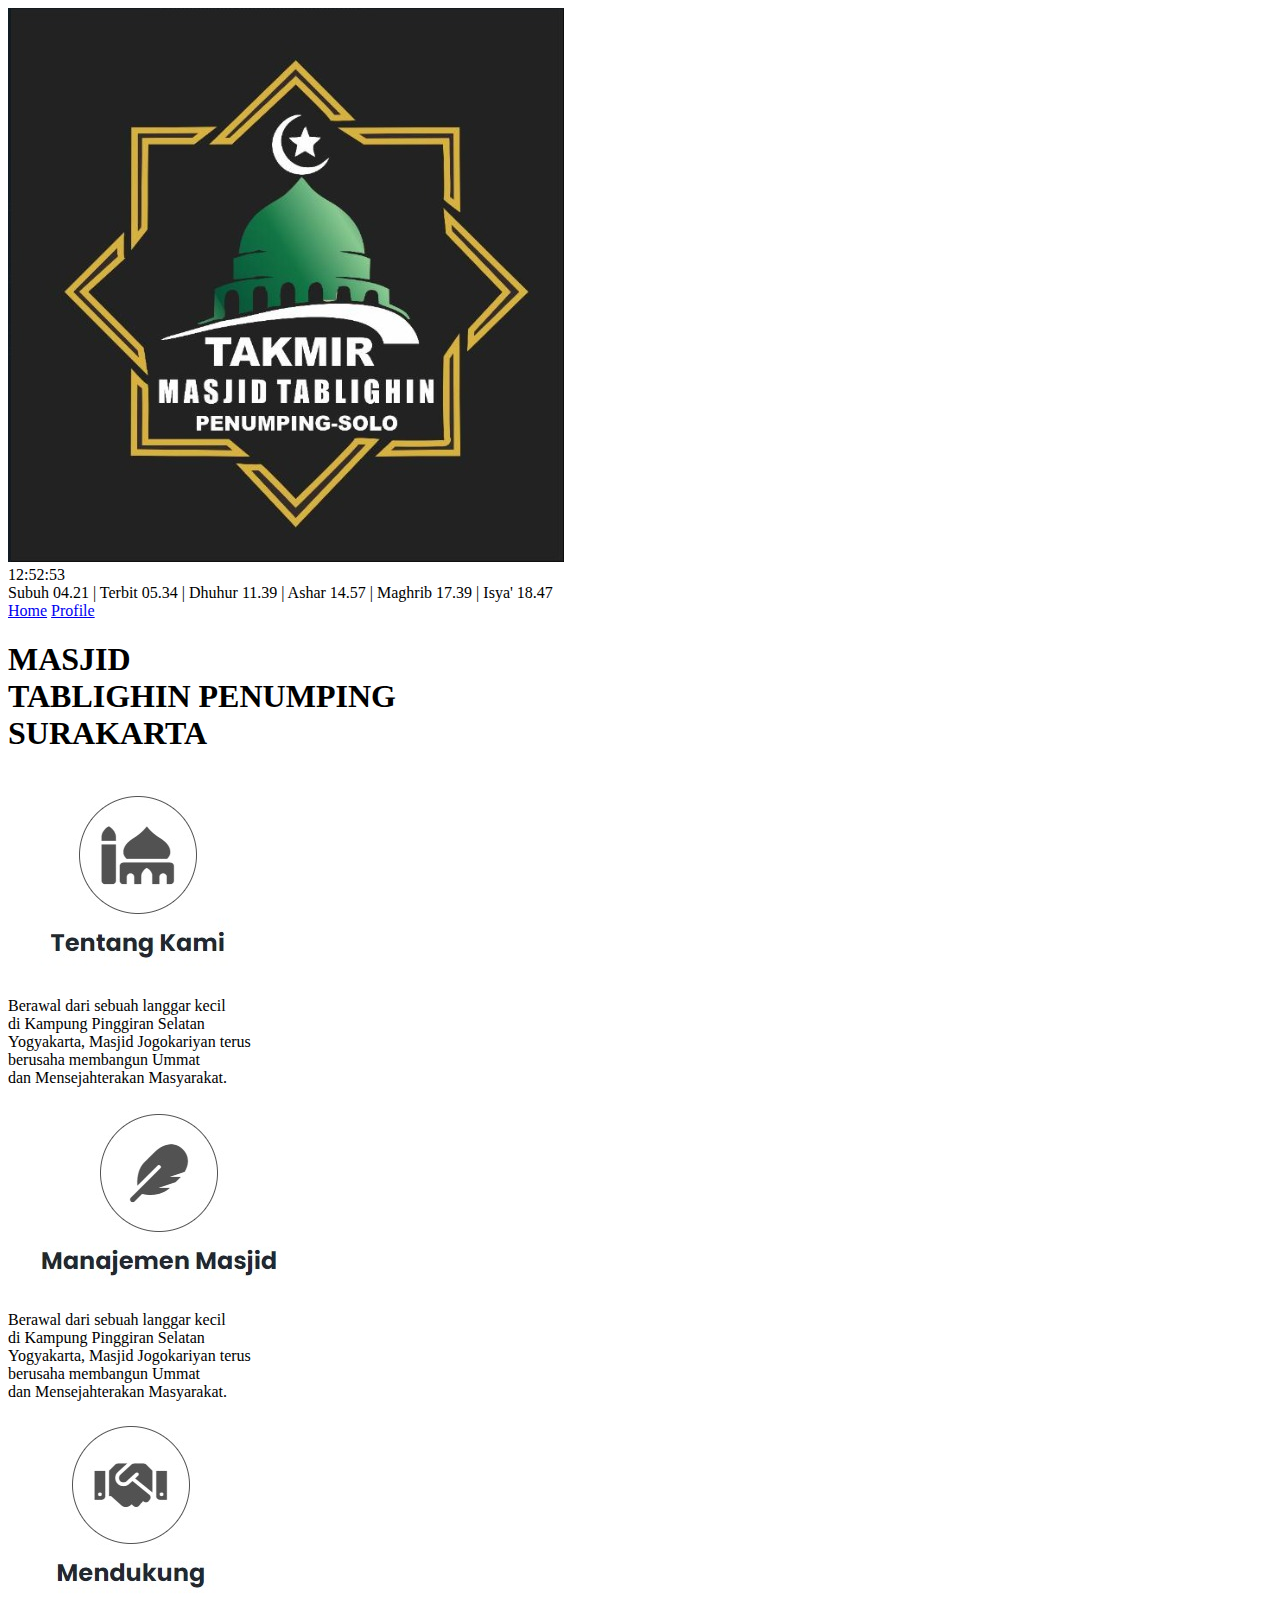
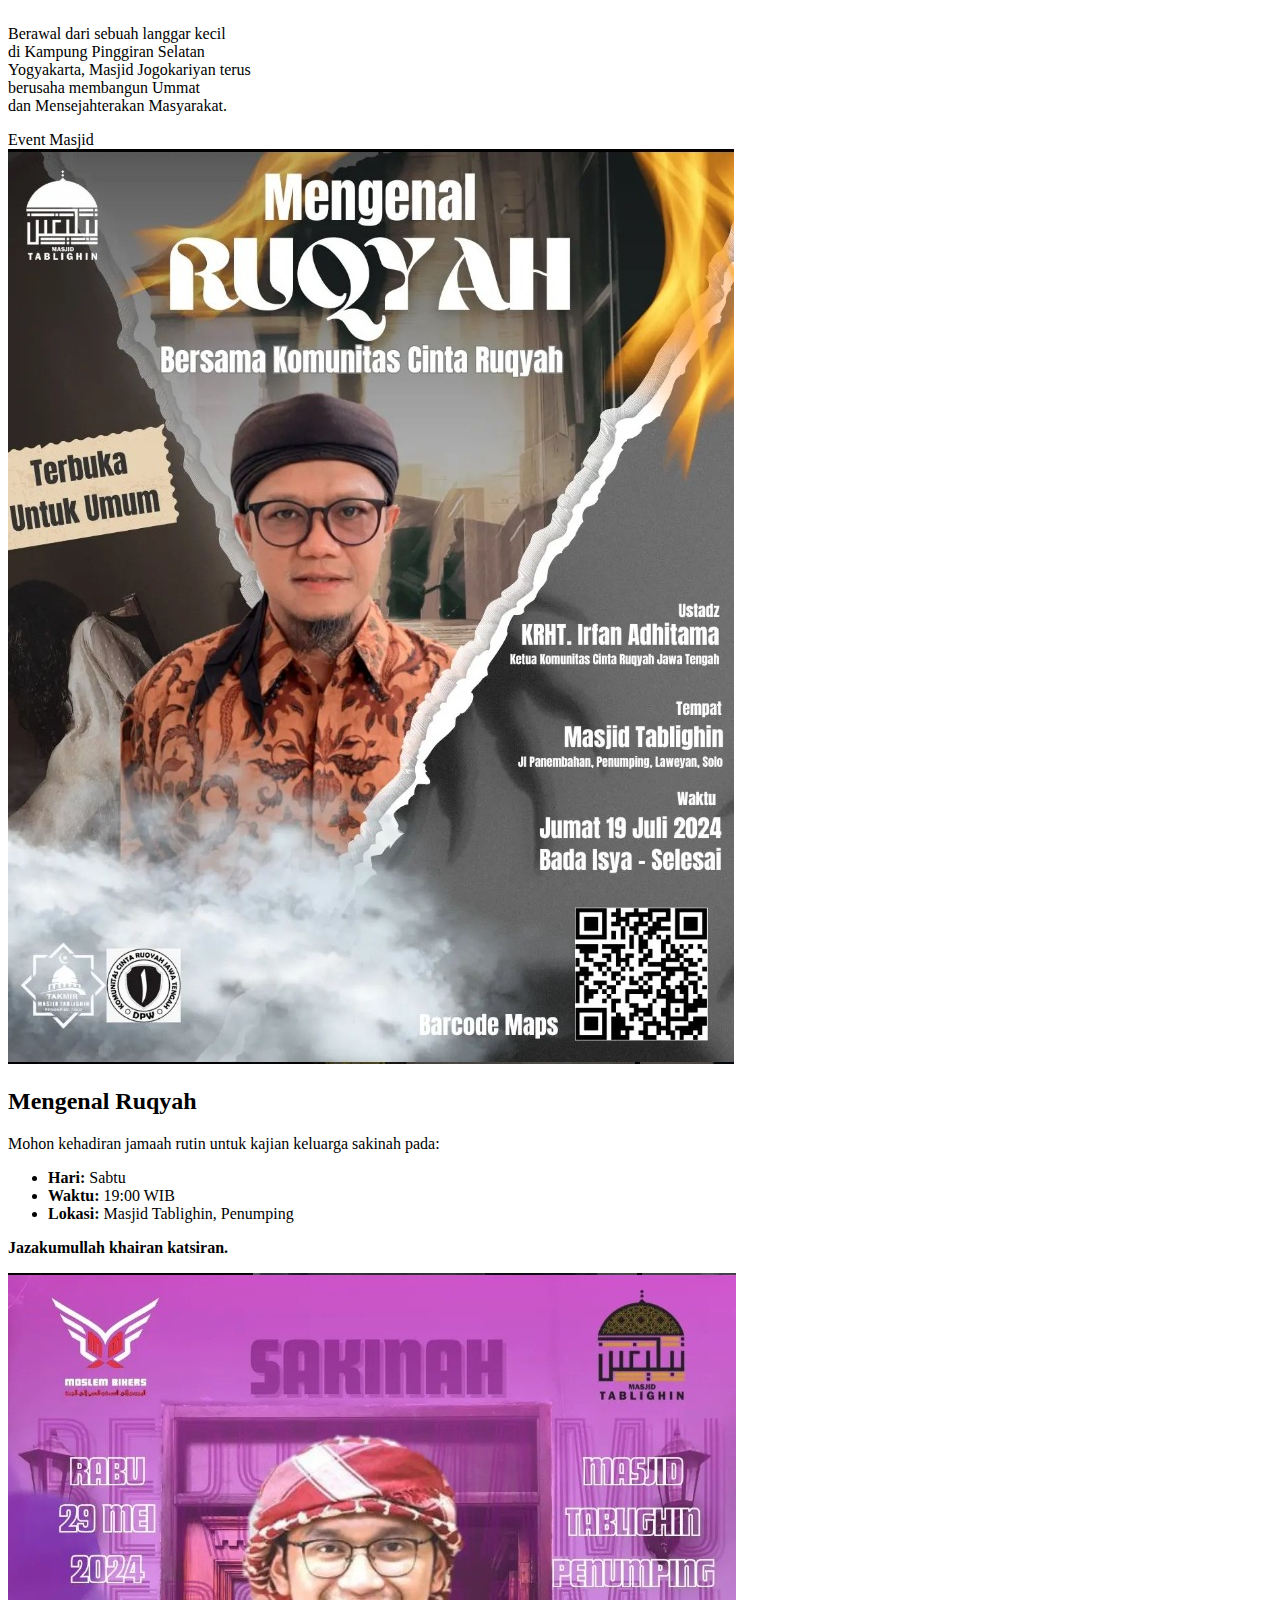
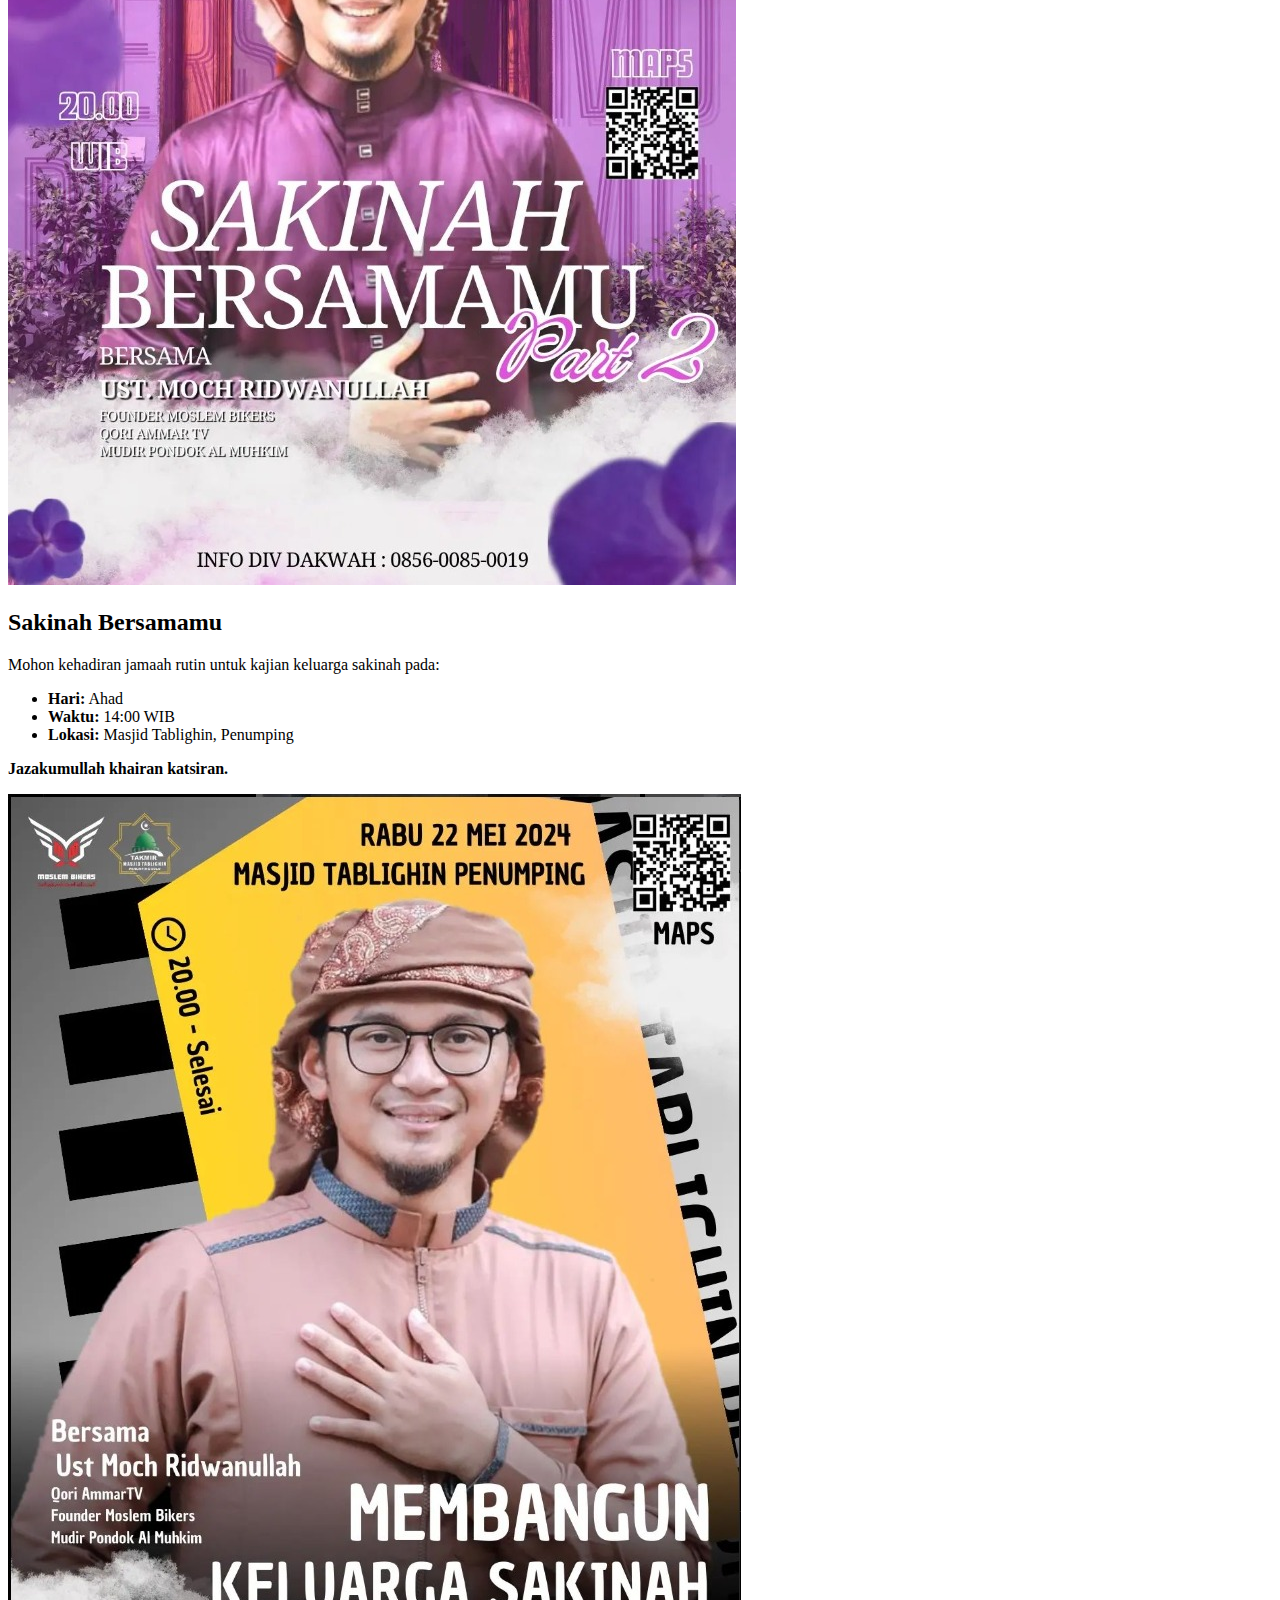
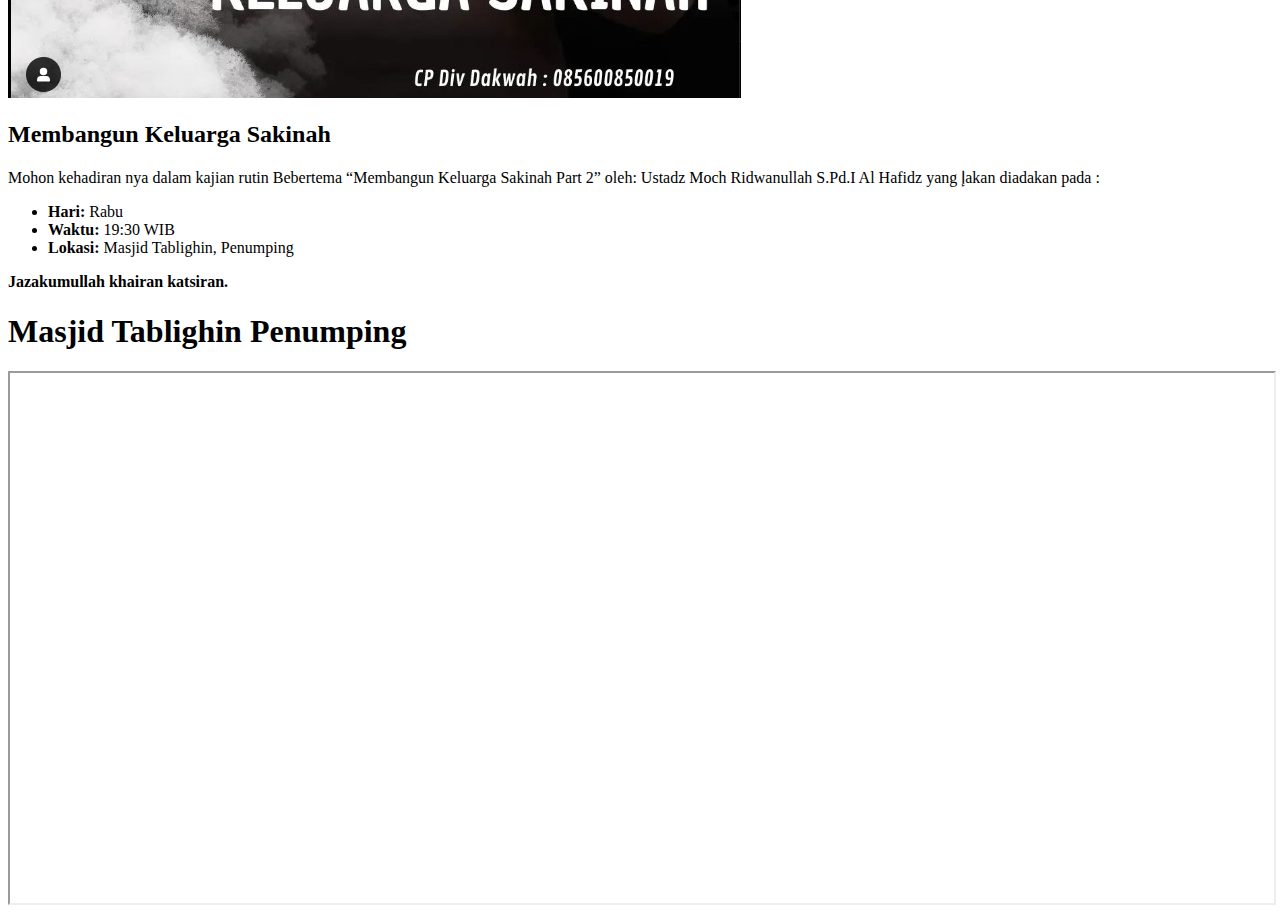
==== index.html @ 6e0a7032 "indexing" ====
<!DOCTYPE html>
<html lang="id">
<head>
    <meta charset="UTF-8">
    <meta name="viewport" content="width=device-width, initial-scale=1.0">
    <title>Masjid Tablighin Penumping</title>
    <link rel="stylesheet" href="style.css">
</head>
<body class="body-pertama">
    <header class="header-pertama"> 
        <div class="logo">
            <img src="logo.jpg" alt="Masjid Tablighin Logo" >
        </div>
        <div class="prayer-times">
            <div class="time" id="clock">00:00:00</div>
            <div class="jamsholat">Subuh 04.21    |    Terbit 05.34    |    Dhuhur 11.39    |    Ashar 14.57    |    Maghrib 17.39    |    Isya' 18.47</div>
        </div>
        <nav>   
            <a href="WebsiteMasjid.html">Home</a>
            <a href="ProfileWebsiteMasjid.html">Profile</a> 
        </nav>
    </header>

    <!-- Main Pertama -->
    <main class="main-pertama">
        <section class="welcome">
            <h1>MASJID <br> TABLIGHIN PENUMPING <br> SURAKARTA</h1>
        </section>
        <section class="TentangKami">
            <div class="tk ">
                <img src="kami.jpg" class="kami-img">
                <p class="ptk">Berawal dari sebuah langgar kecil <br> di Kampung Pinggiran Selatan <br>
                    Yogyakarta, Masjid Jogokariyan terus <br> berusaha membangun Ummat <br>
                    dan Mensejahterakan Masyarakat.</p>
            </div>
            <div class="tk ">
                <img src="manajemen.jpg" class="manajemen-img">
                <p class="ptk">Berawal dari sebuah langgar kecil <br> di Kampung Pinggiran Selatan <br>
                    Yogyakarta, Masjid Jogokariyan terus <br> berusaha membangun Ummat <br>
                    dan Mensejahterakan Masyarakat.</p>
            </div>
            <div class="tk ">
                <img src="mendukung.jpeg" alt="Mengenal Ruqyah" class="kami-img">
                <p class="ptk">Berawal dari sebuah langgar kecil <br> di Kampung Pinggiran Selatan <br>
                    Yogyakarta, Masjid Jogokariyan terus <br> berusaha membangun Ummat <br>
                    dan Mensejahterakan Masyarakat.</p>
            </div>
        </section>
    </main>

    <!-- Main Kedua -->
    <main class="main-kedua">
        <div class="textmasjid">
            <span class="text">Event Masjid</span>
        </div>
        <section class="events">
            <div class="event">
                <img src="ruqyah.jpg" alt="Mengenal Ruqyah" class="event-img">
                <h2>Mengenal Ruqyah</h2>
                <p>Mohon kehadiran jamaah rutin untuk kajian keluarga sakinah pada:</p>
                <ul>
                    <li><strong>Hari:</strong> Sabtu</li>
                    <li><strong>Waktu:</strong> 19:00 WIB</li>
                    <li><strong>Lokasi:</strong> Masjid Tablighin, Penumping</li>
                </ul>
                <p><strong>Jazakumullah khairan katsiran.</strong></p>
            </div>

            <div class="event">
                <img src="sakinah.jpg" alt="Sakinah Bersamamu" class="event-img">
                <h2>Sakinah Bersamamu</h2>
                <p>Mohon kehadiran jamaah rutin untuk kajian keluarga sakinah pada:</p>
                <ul>
                    <li><strong>Hari:</strong> Ahad</li>
                    <li><strong>Waktu:</strong> 14:00 WIB</li>
                    <li><strong>Lokasi:</strong> Masjid Tablighin, Penumping</li>
                </ul>
                <p><strong>Jazakumullah khairan katsiran.</strong></p>
            </div>

            <div class="event">
                <img src="keluarga-sakinah.jpg" alt="Membangun Keluarga Sakinah" class="event-img">
                <h2>Membangun Keluarga Sakinah</h2>
                <p>Mohon kehadiran nya dalam kajian rutin Bebertema “Membangun Keluarga Sakinah Part 2” 
                    oleh: Ustadz Moch Ridwanullah S.Pd.I Al Hafidz yang إakan diadakan pada :</p>   
                <ul>
                    <li><strong>Hari:</strong> Rabu</li>
                    <li><strong>Waktu:</strong> 19:30 WIB</li>
                    <li><strong>Lokasi:</strong> Masjid Tablighin, Penumping</li>
                </ul>
                <p><strong>Jazakumullah khairan katsiran.</strong></p>
            </div>
        </section>
        <section class="google maps">
            <h1 class="teksmaps">Masjid Tablighin Penumping</h1>
            <iframe src="https://www.google.com/maps/embed?pb=!1m18!1m12!1m3!1d3955.064955974239!2d110.80359767411682!3d-7.567897574744174!2m3
            !1f0!2f0!3f0!3m2!1i1024!2i768!4f13.1!3m3!1m2!1s0x2e7a15004a0ef4bd%3A0x9bd80b4fdfb017e5!2sMASJID%20TABLIGHIN%20PENUMPING!5e0!3m2!1s
            id!2sid!4v1728483765374!5m2!1sid!2sid" width="100%" height="530" style="border:1;" allowfullscreen="" loading="lazy" referrerpolicy="no-referrer-when-downgrade"></iframe>
        </section>

    </main>

    <!-- JavaScript untuk menampilkan waktu -->
    <script>
        function updateClock() {
    const clockElement = document.getElementById('clock');
    const now = new Date();
    
    // Mendapatkan jam, menit, dan detik
    let hours = now.getHours();
    let minutes = now.getMinutes();
    let seconds = now.getSeconds();

    // Menambahkan 0 di depan angka jika kurang dari 10
    hours = hours < 10 ? '0' + hours : hours;
    minutes = minutes < 10 ? '0' + minutes : minutes;
    seconds = seconds < 10 ? '0' + seconds : seconds;

    // Format waktu yang akan ditampilkan
    const timeString = `${hours}:${minutes}:${seconds}`;
    
    // Memperbarui elemen HTML dengan waktu sekarang
    clockElement.textContent = timeString;
}


        // Memperbarui jam setiap detik
        setInterval(updateClock, 1000);

        // Memanggil fungsi pertama kali agar langsung menampilkan waktu tanpa menunggu interval pertama
        updateClock();
    </script>
</body>
</html>
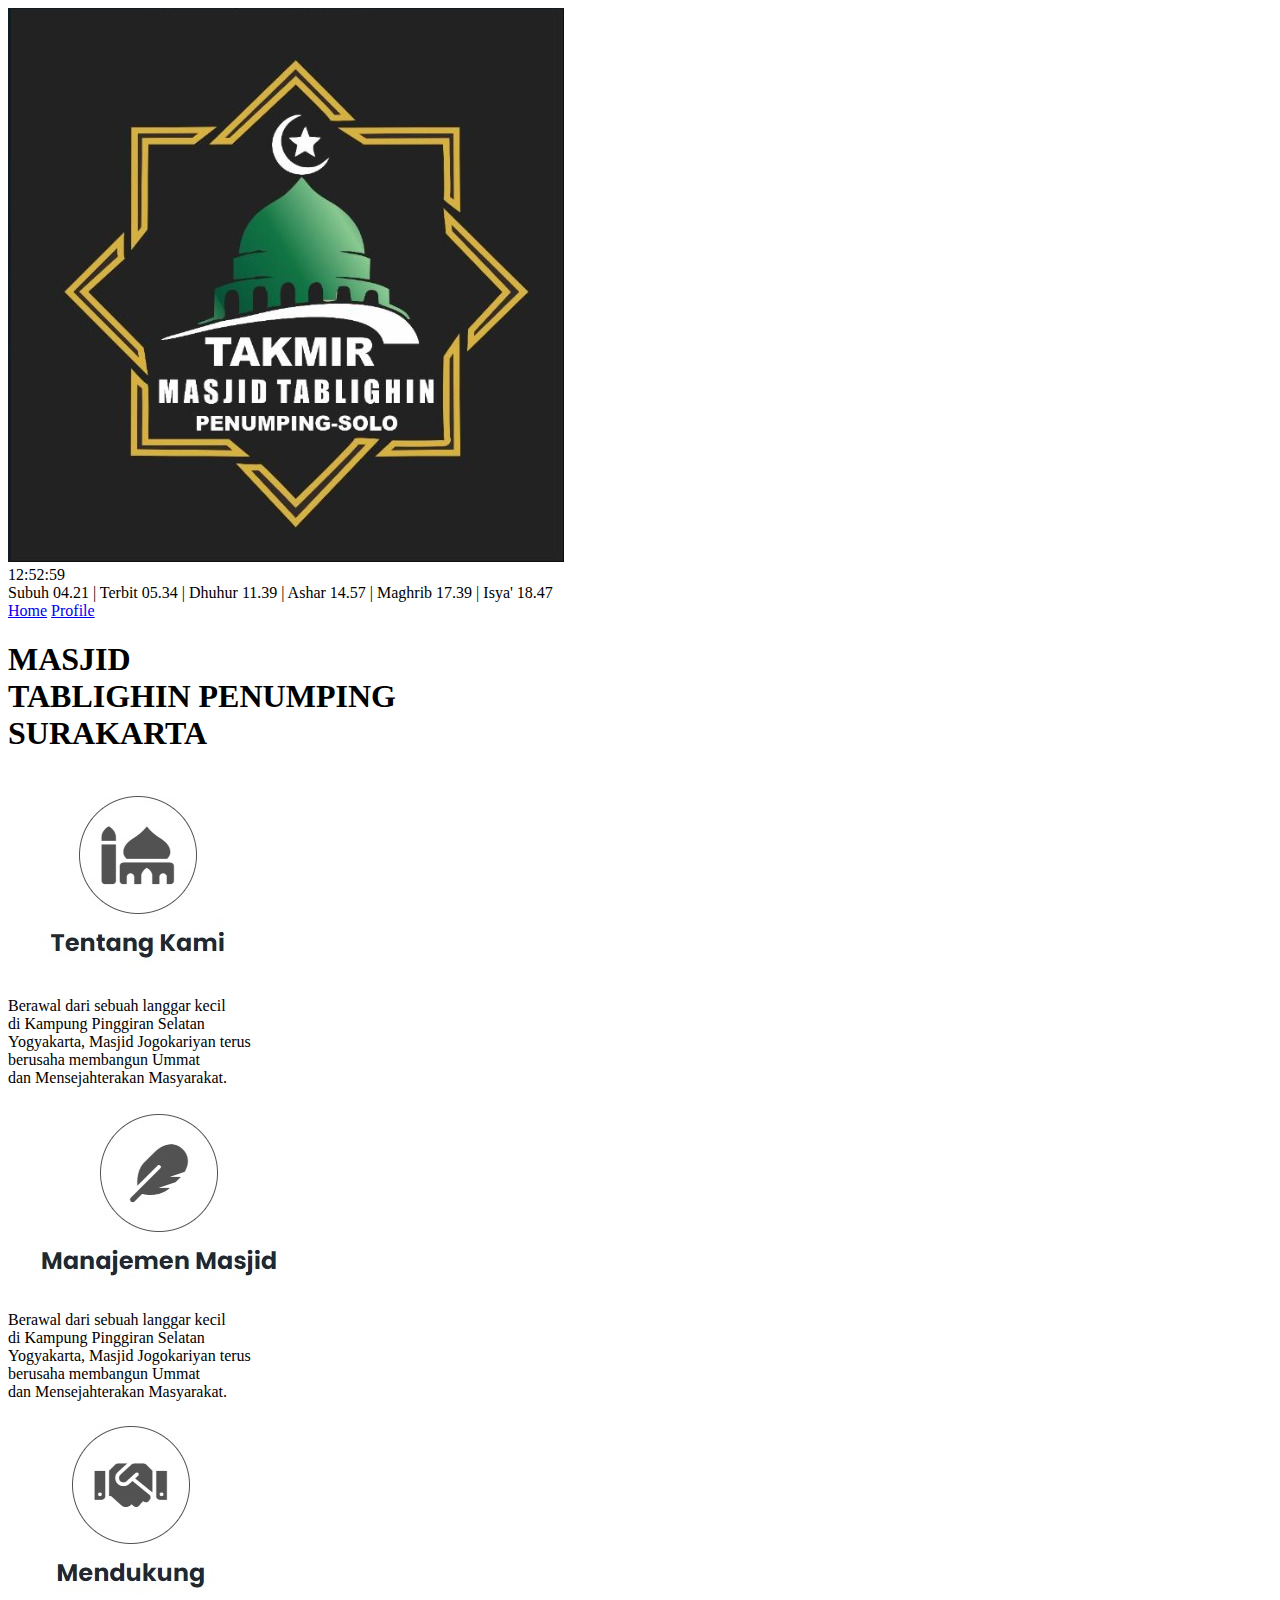
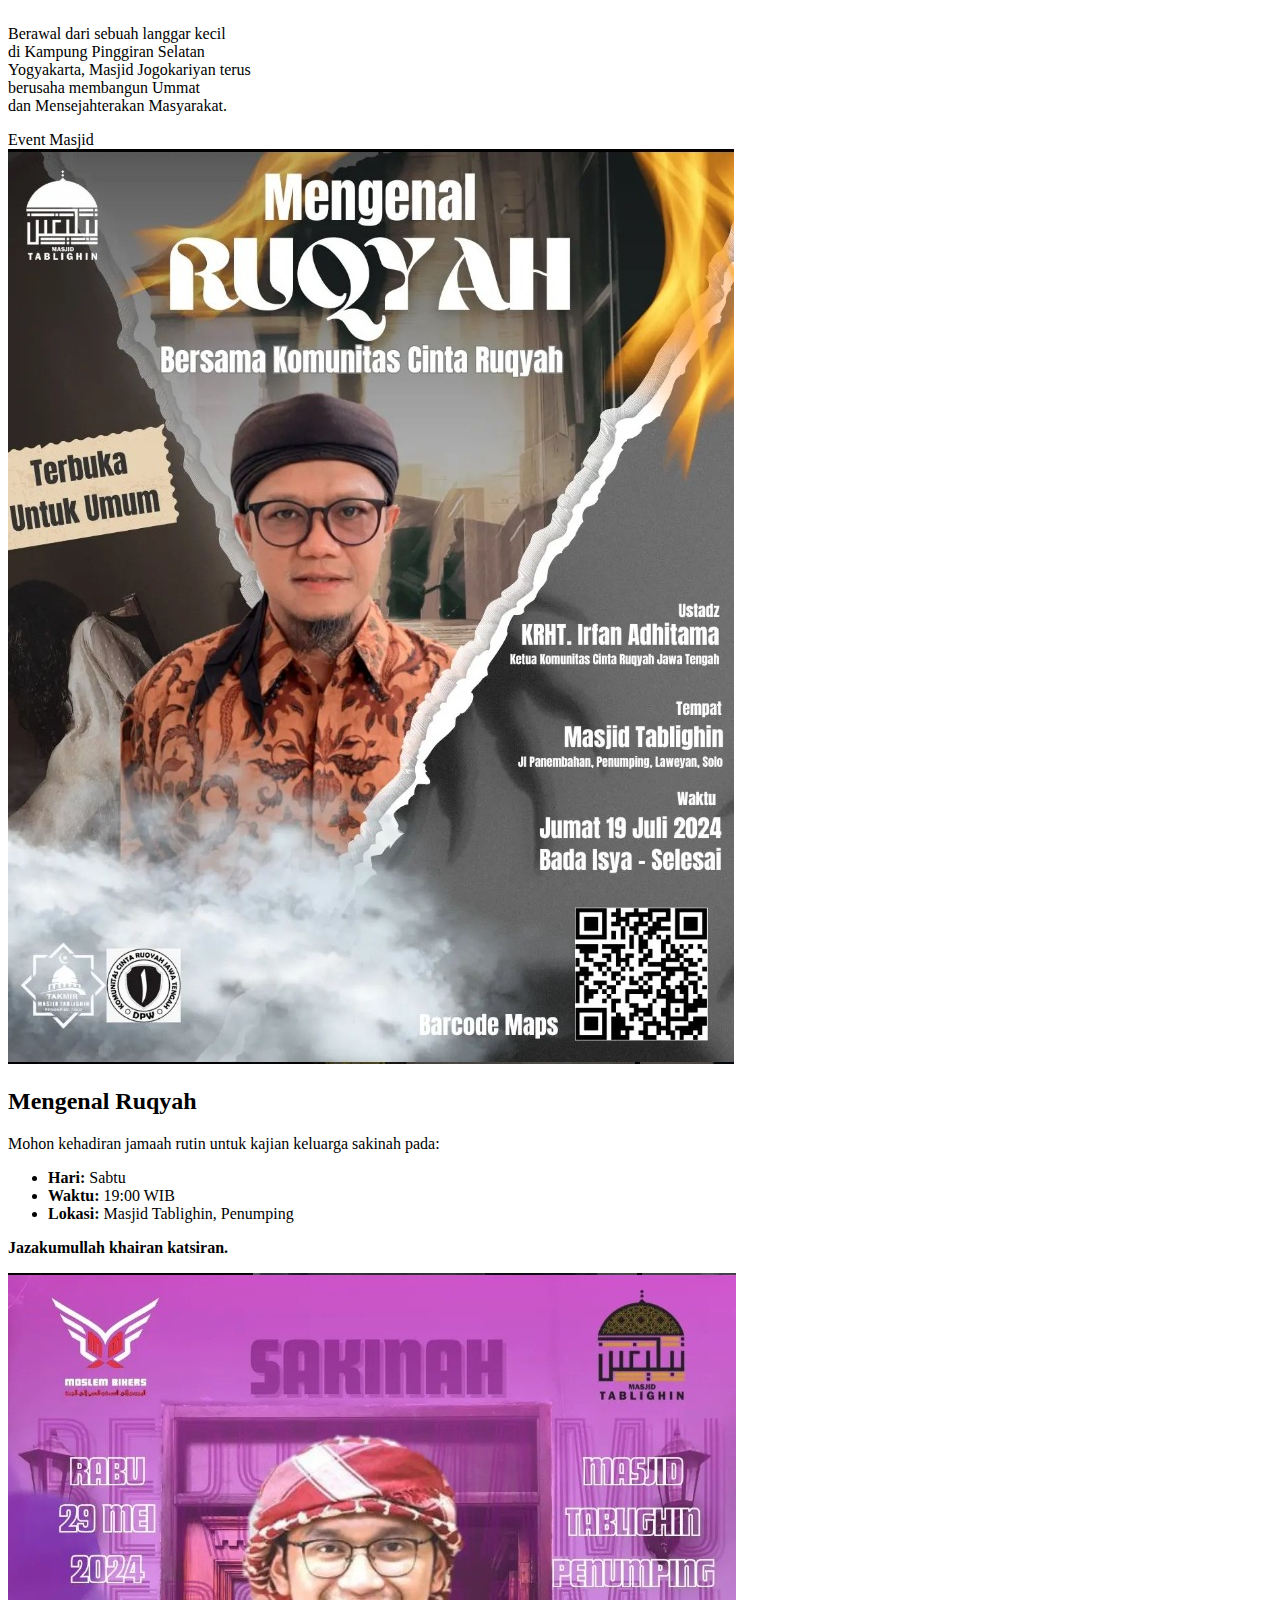
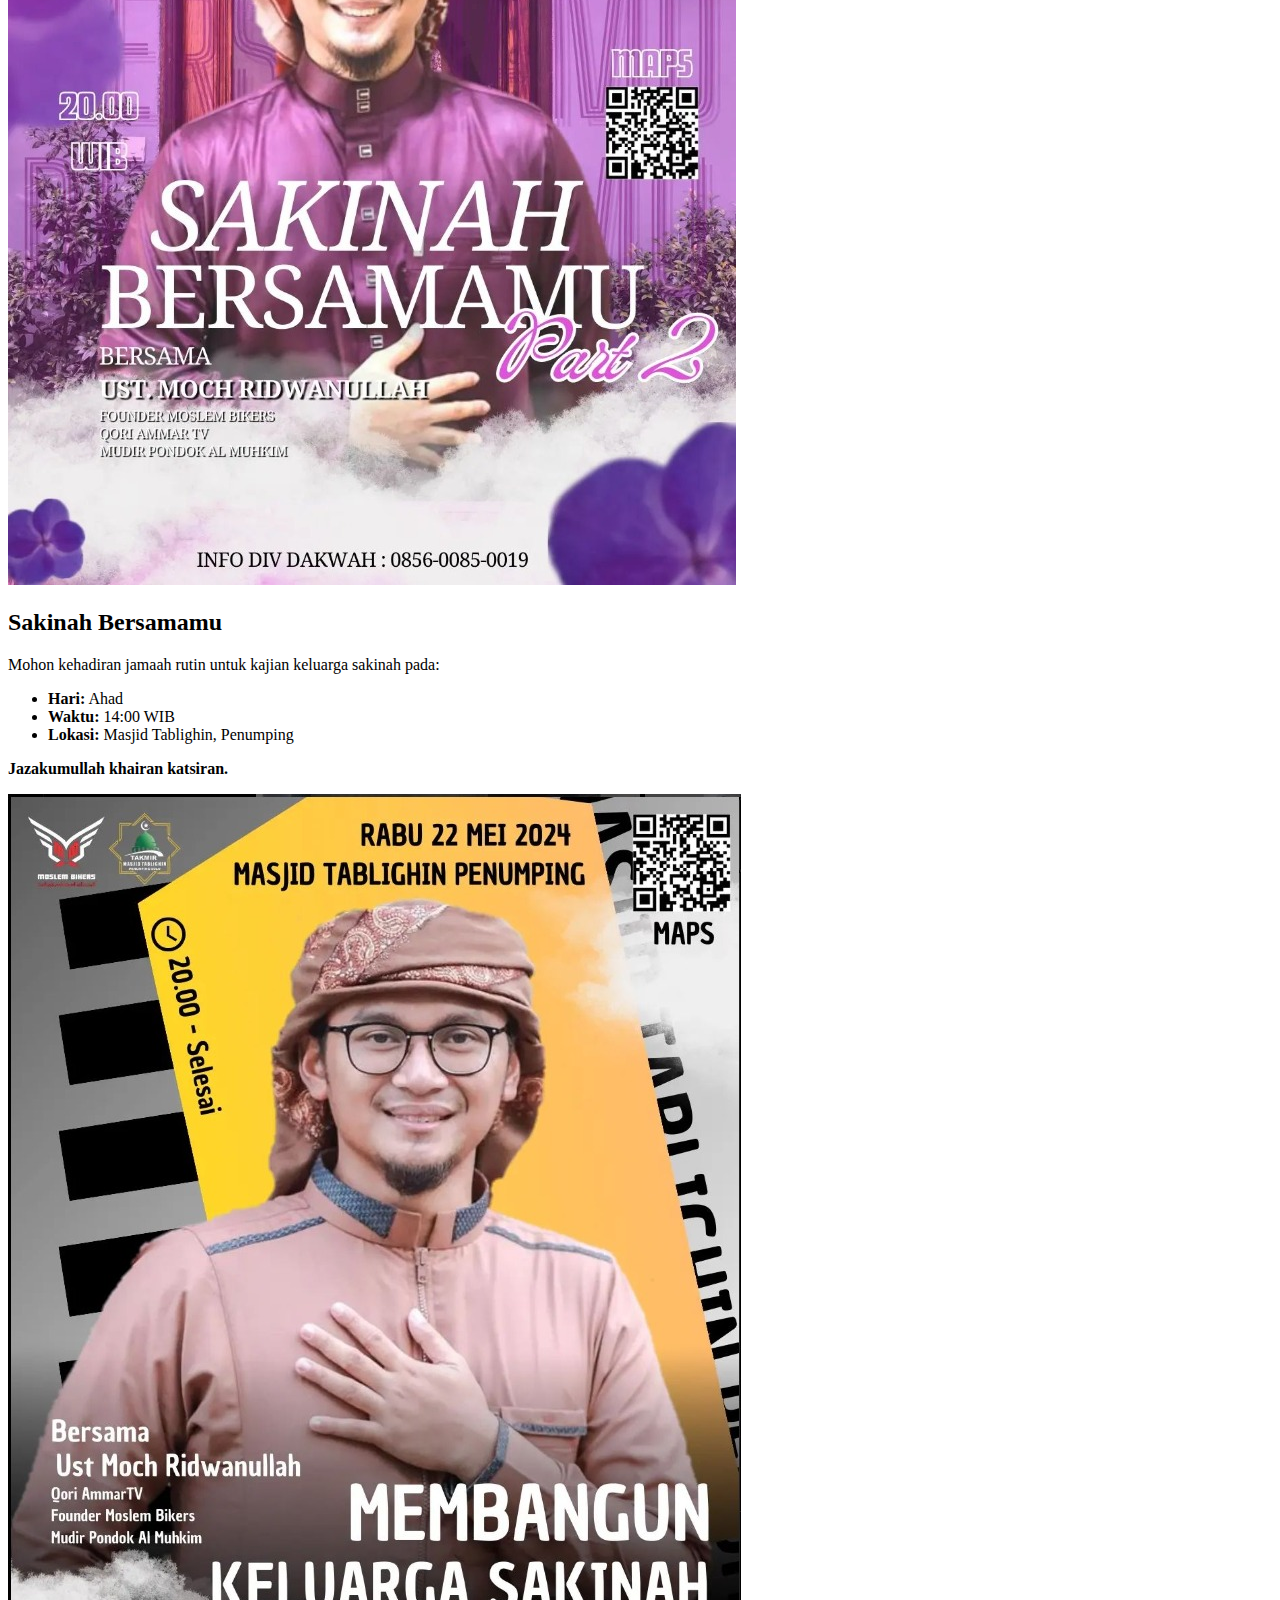
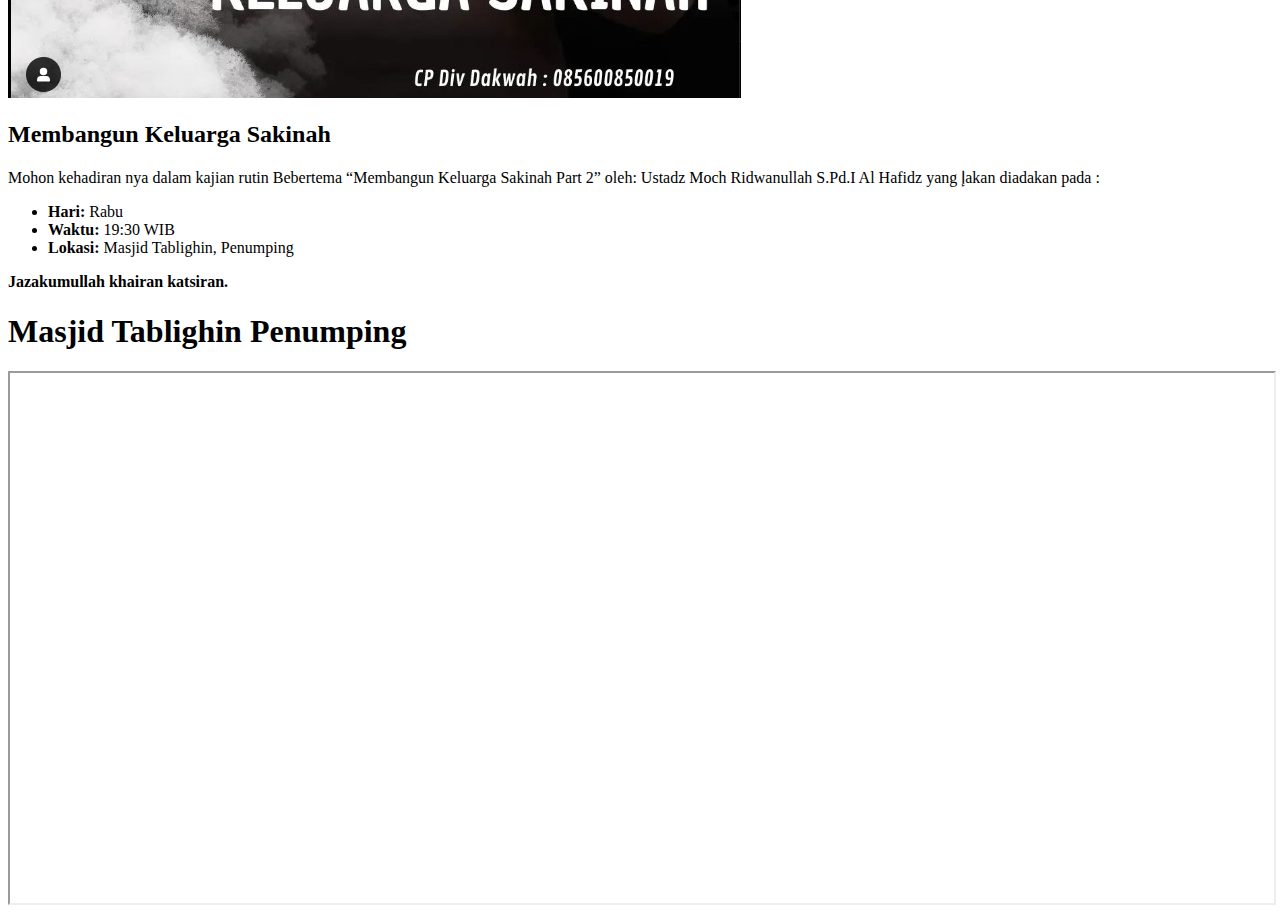
==== commit 802a163d: "/." ====
--- a/index.html
+++ b/index.html
@@ -16,7 +16,7 @@
             <div class="jamsholat">Subuh 04.21    |    Terbit 05.34    |    Dhuhur 11.39    |    Ashar 14.57    |    Maghrib 17.39    |    Isya' 18.47</div>
         </div>
         <nav>   
-            <a href="WebsiteMasjid.html">Home</a>
+            <a href="index.html">Home</a>
             <a href="ProfileWebsiteMasjid.html">Profile</a> 
         </nav>
     </header>
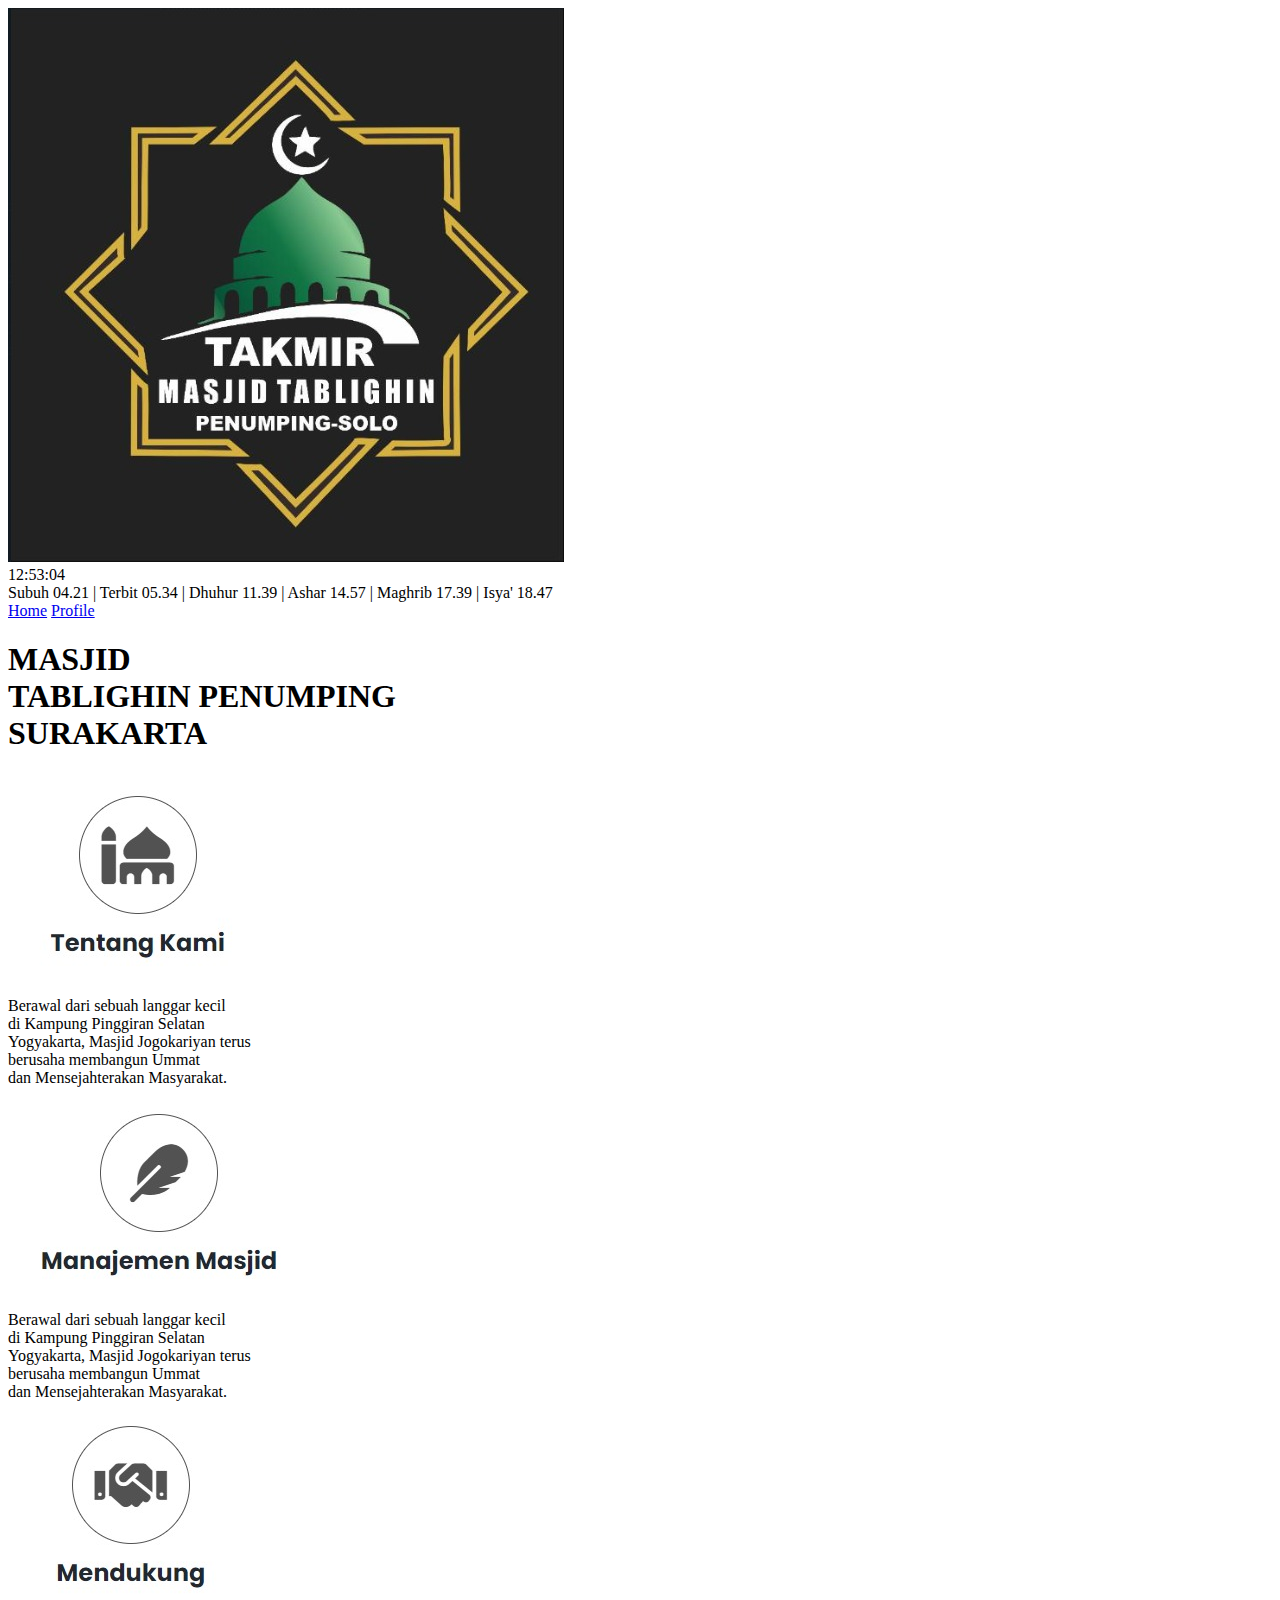
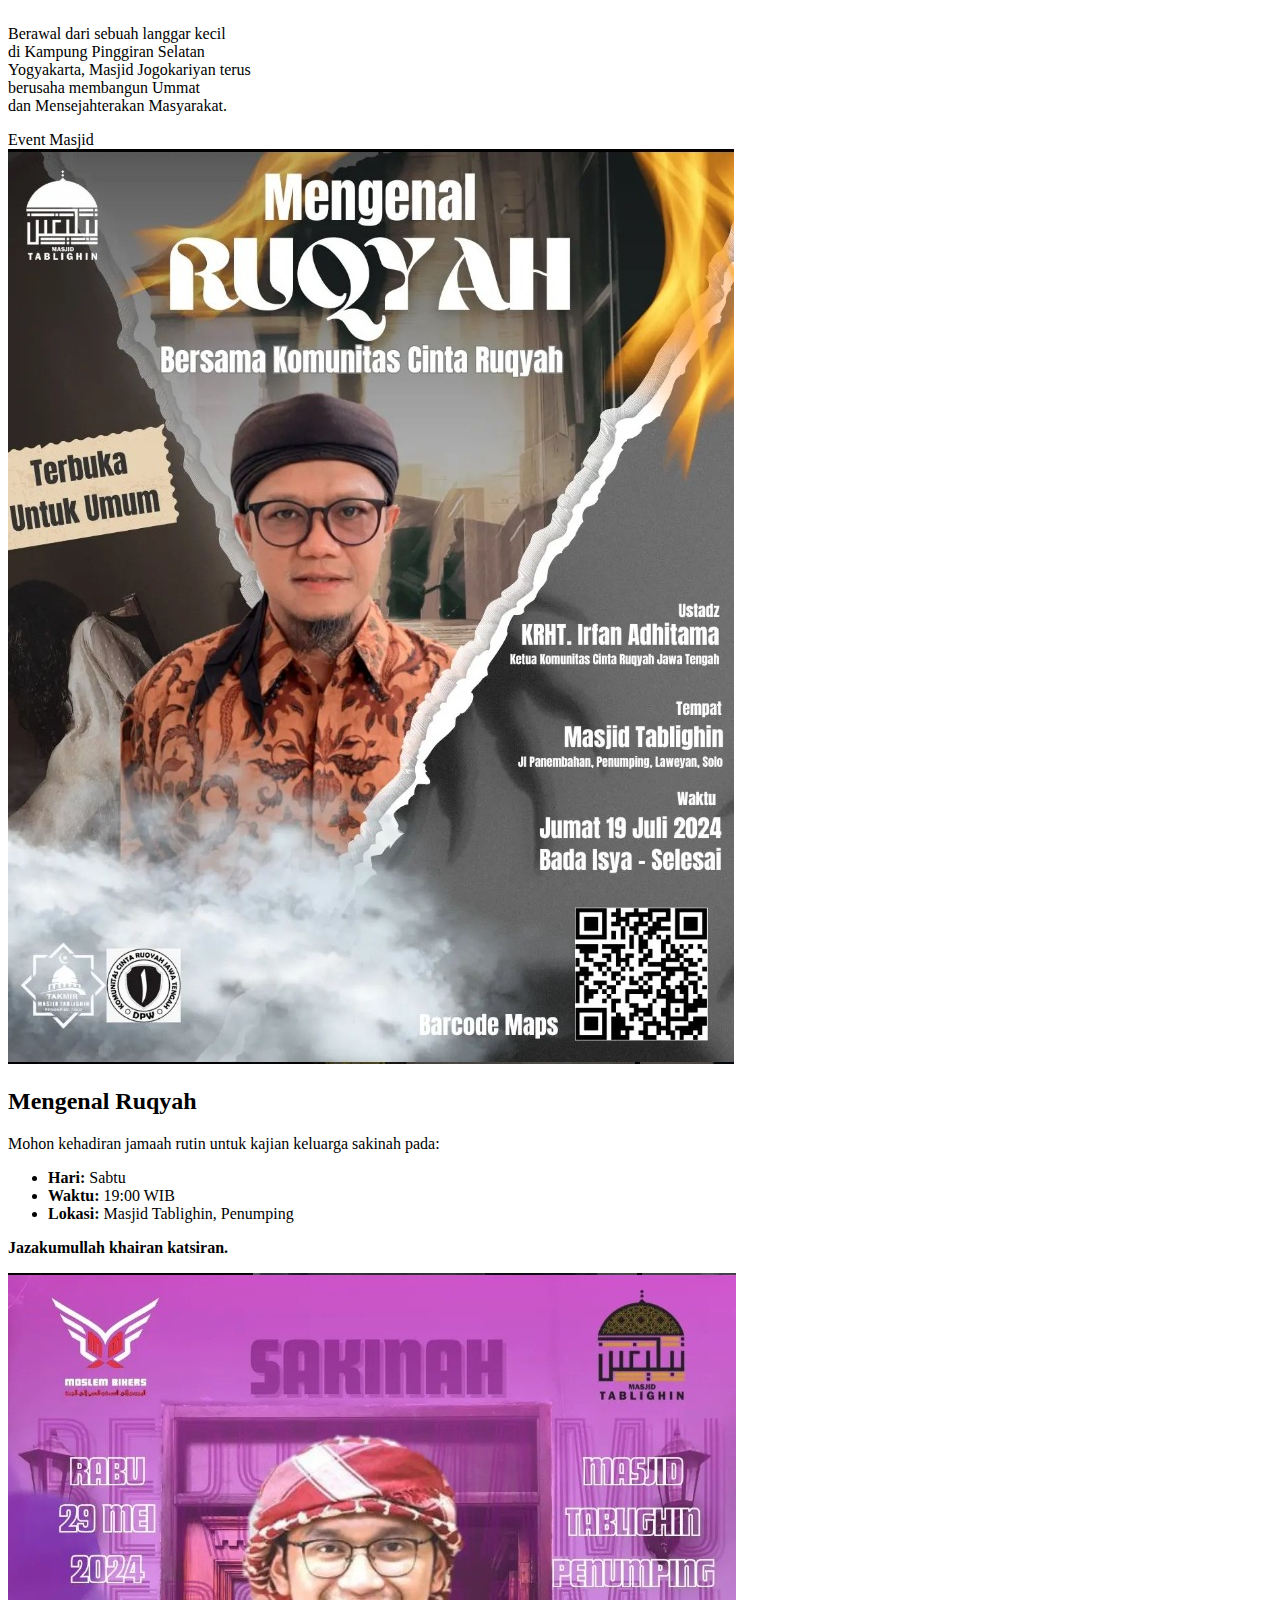
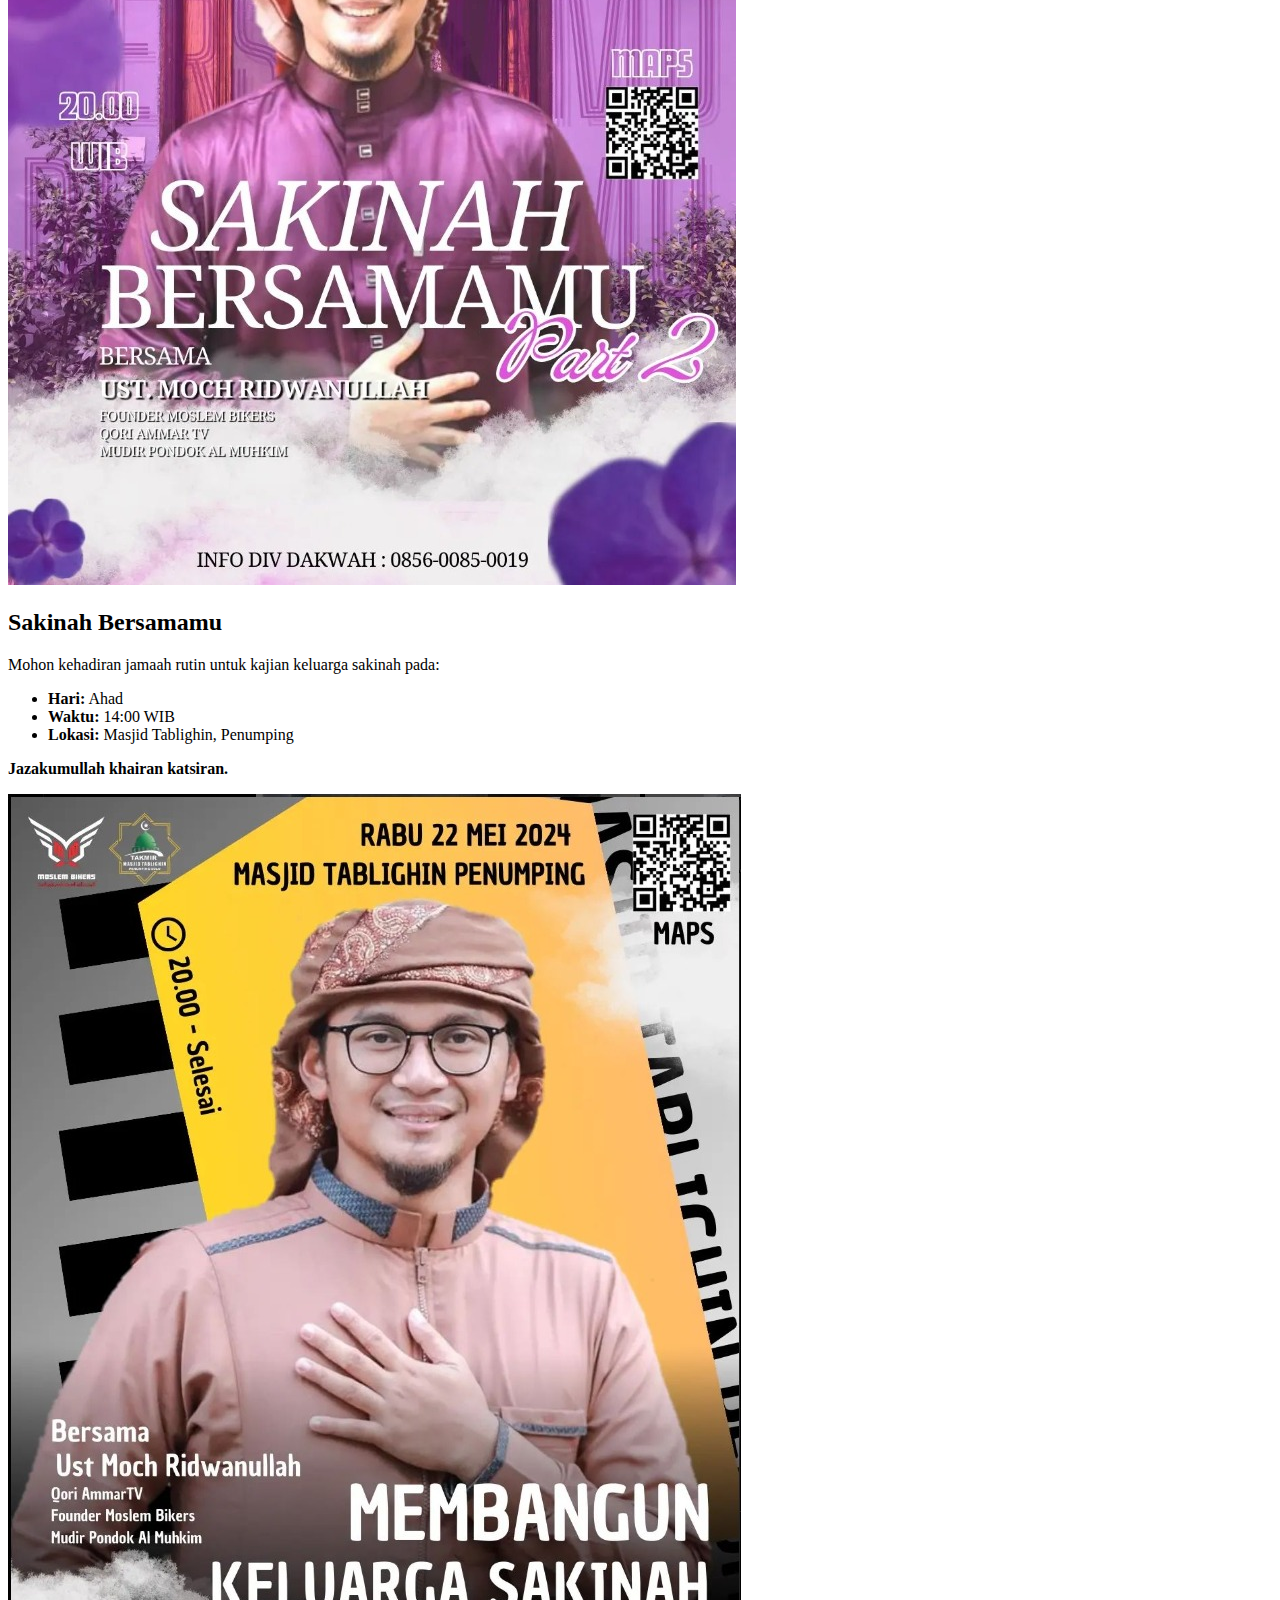
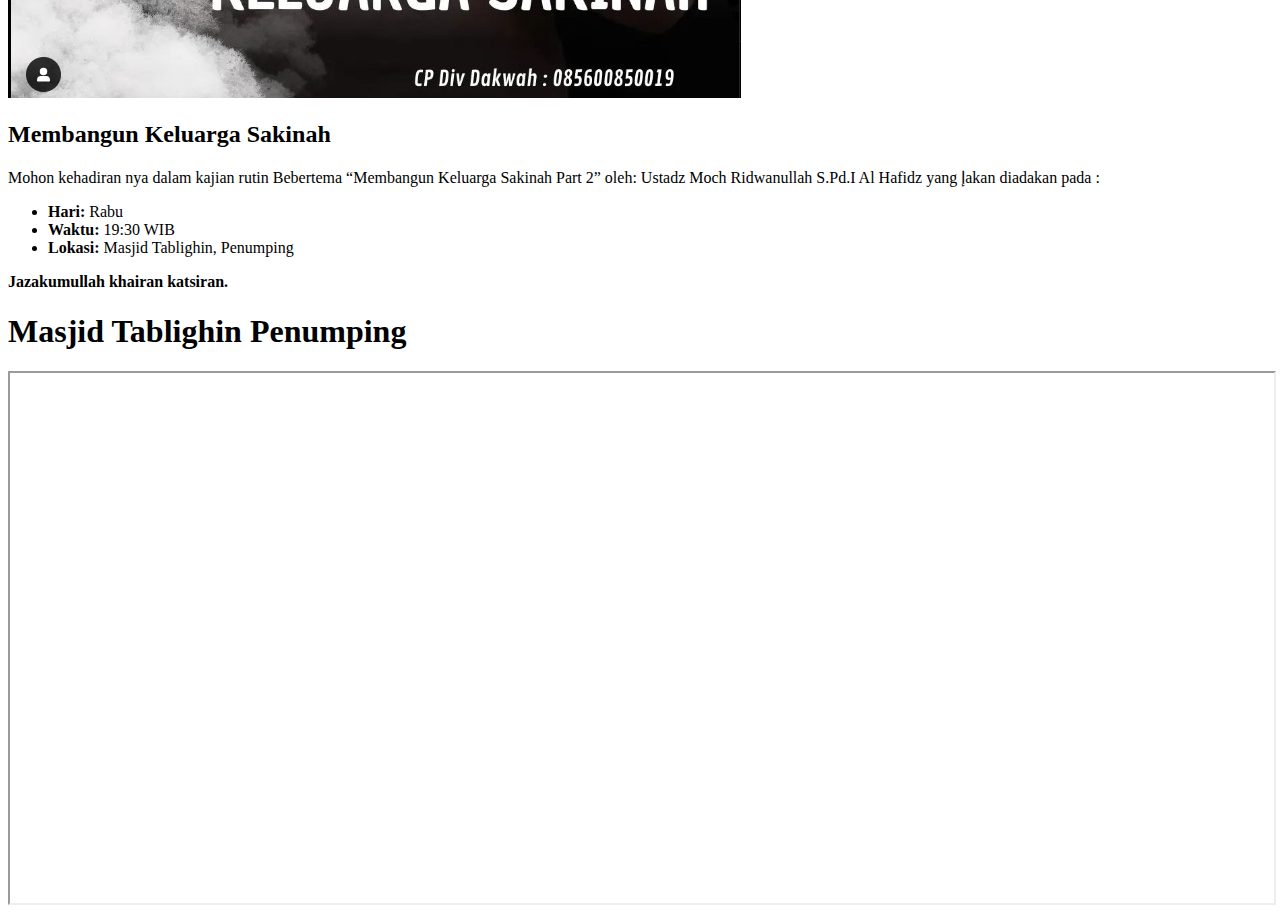
==== commit 85e84117: "?" ====
--- a/index.html
+++ b/index.html
@@ -6,7 +6,7 @@
     <title>Masjid Tablighin Penumping</title>
     <link rel="stylesheet" href="style.css">
 </head>
-<body class="body-pertama">
+<body class="body-pertama" id="home">
     <header class="header-pertama"> 
         <div class="logo">
             <img src="logo.jpg" alt="Masjid Tablighin Logo" >
@@ -16,8 +16,8 @@
             <div class="jamsholat">Subuh 04.21    |    Terbit 05.34    |    Dhuhur 11.39    |    Ashar 14.57    |    Maghrib 17.39    |    Isya' 18.47</div>
         </div>
         <nav>   
-            <a href="index.html">Home</a>
-            <a href="ProfileWebsiteMasjid.html">Profile</a> 
+            <a href="#home">Home</a>
+            <a href="#profile">Profile</a> 
         </nav>
     </header>
 
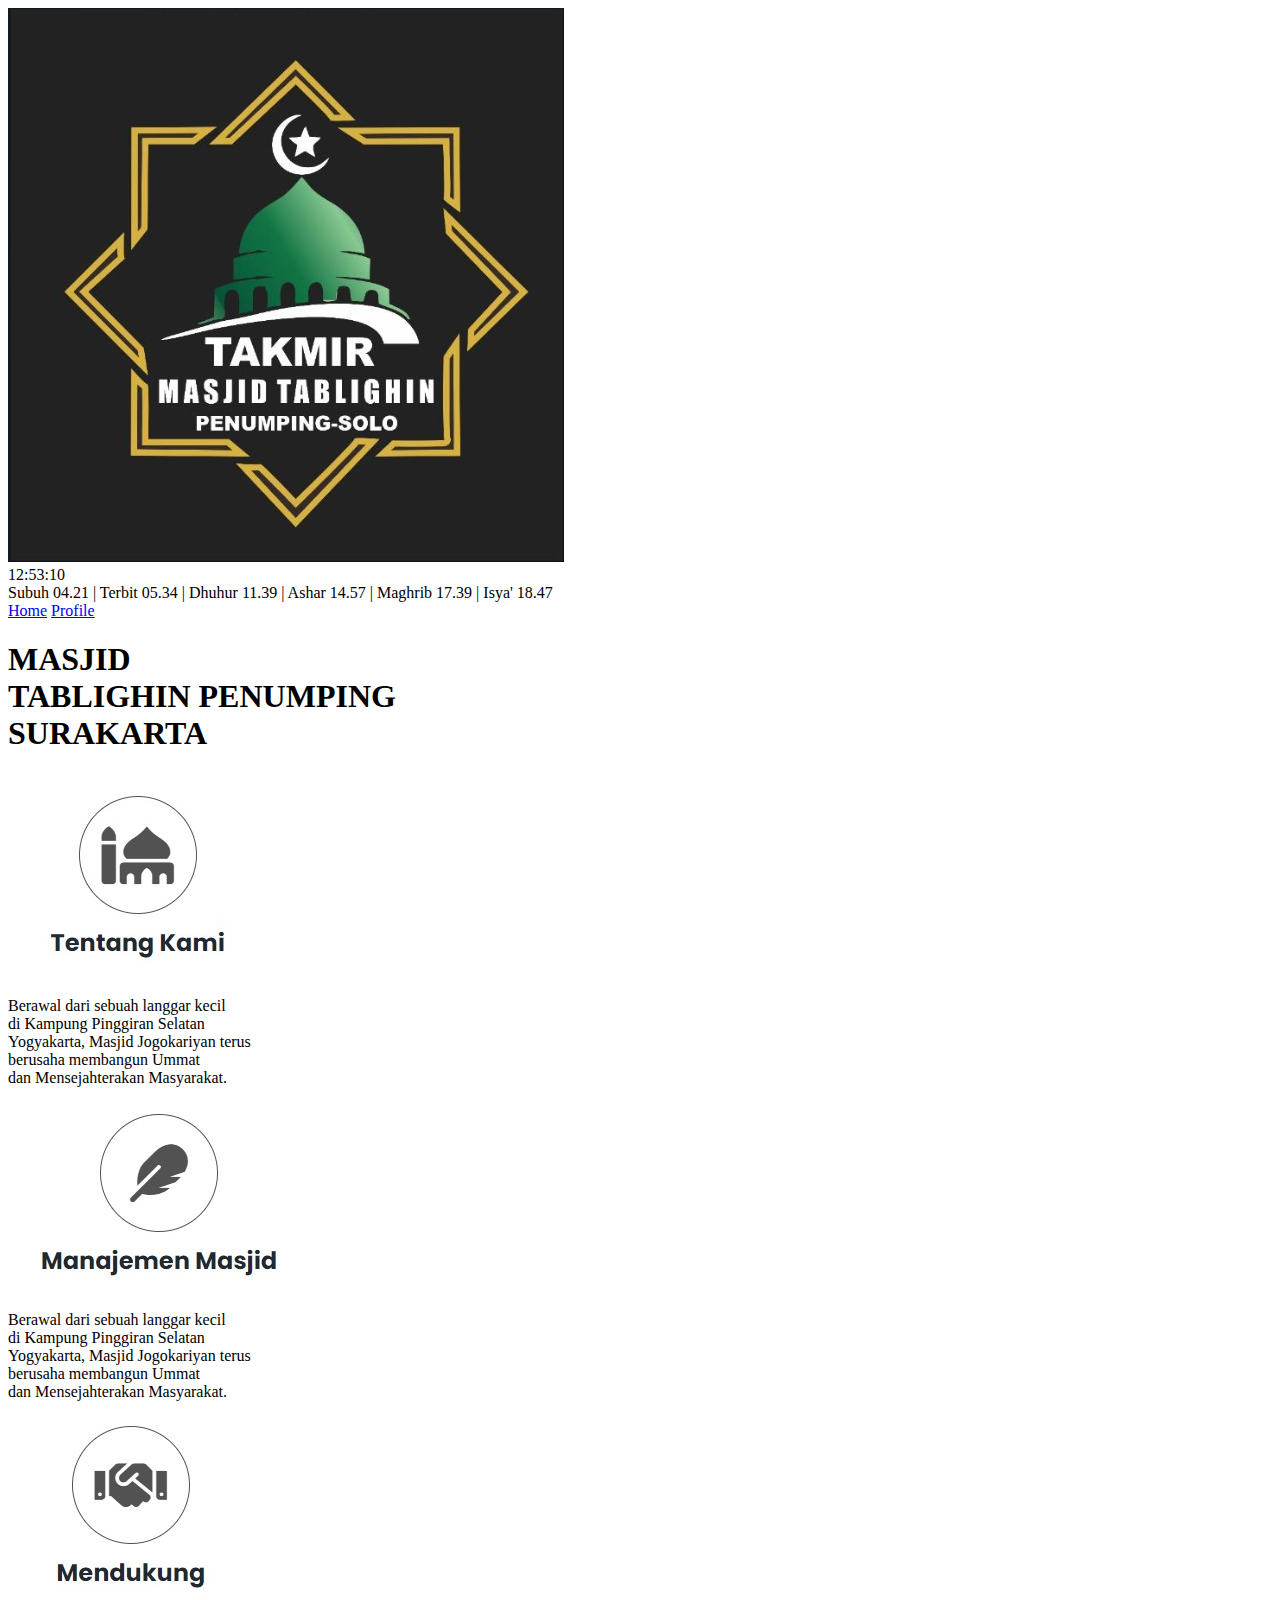
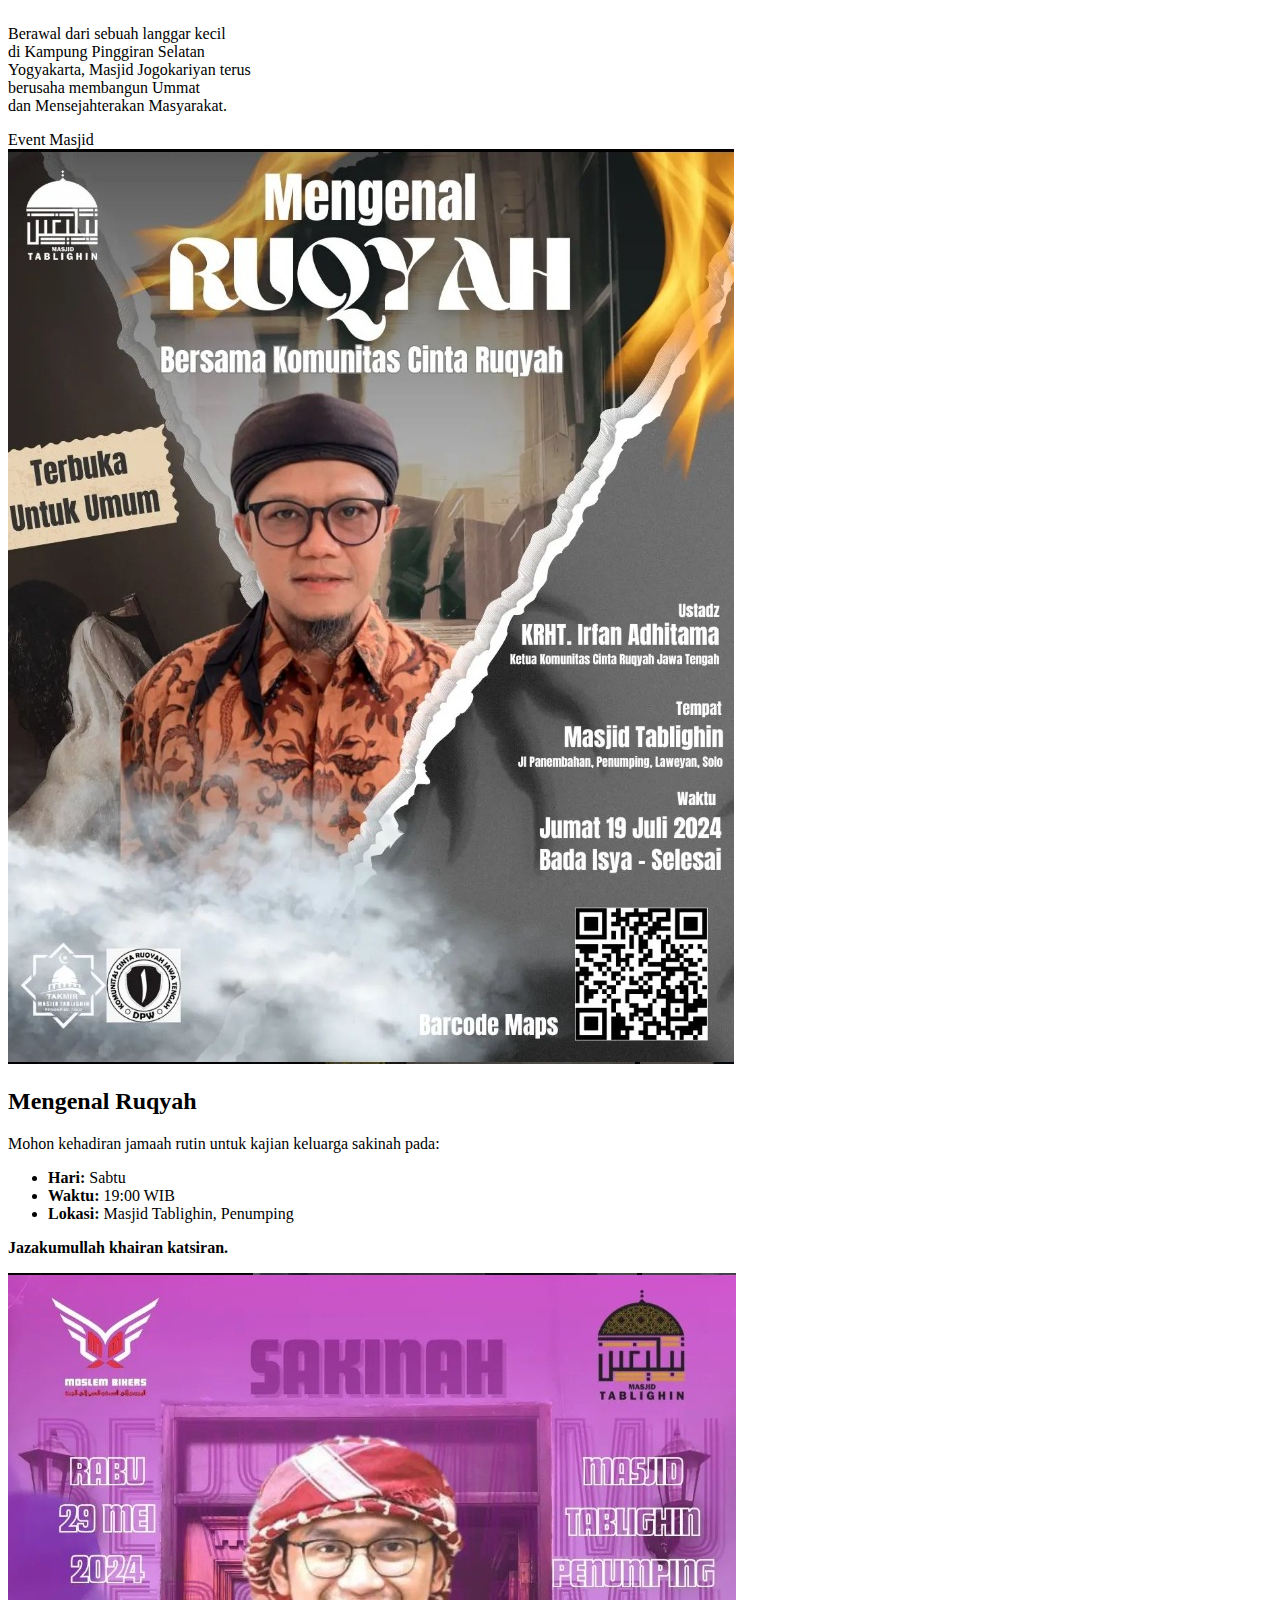
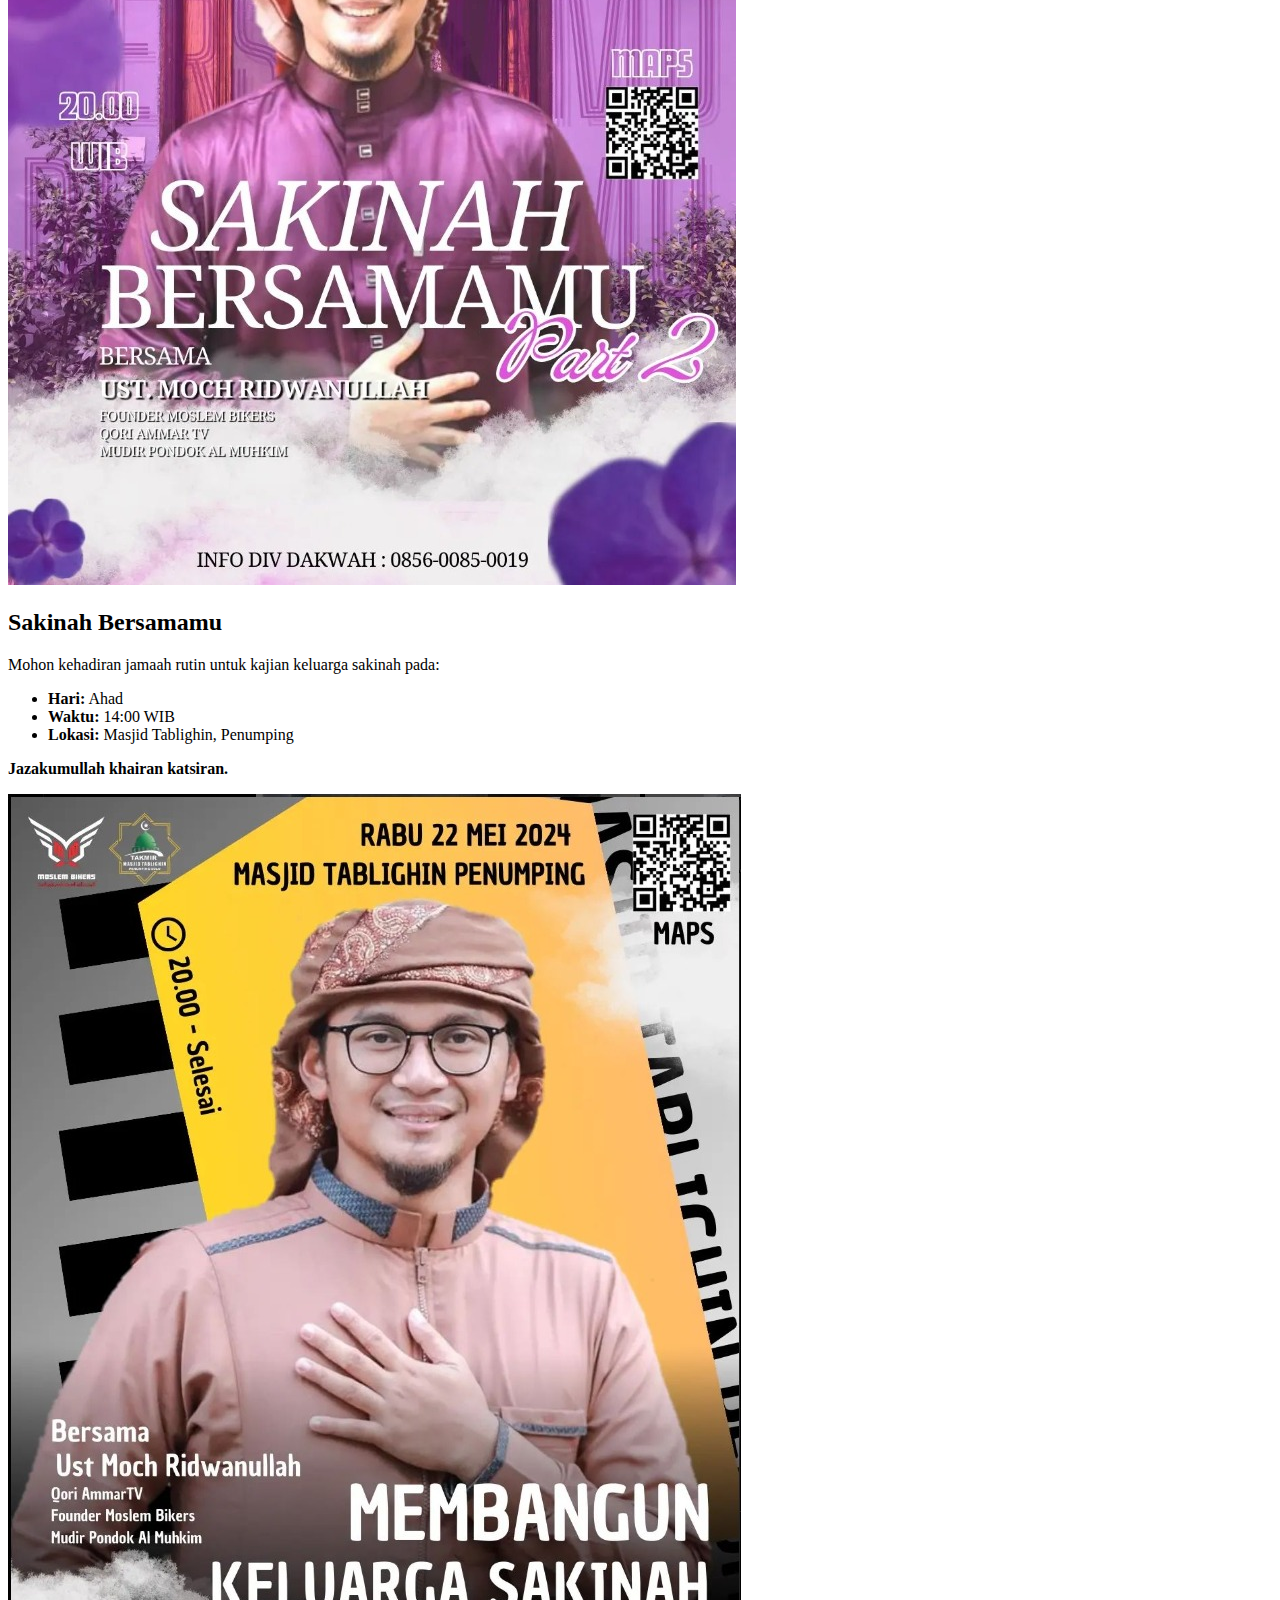
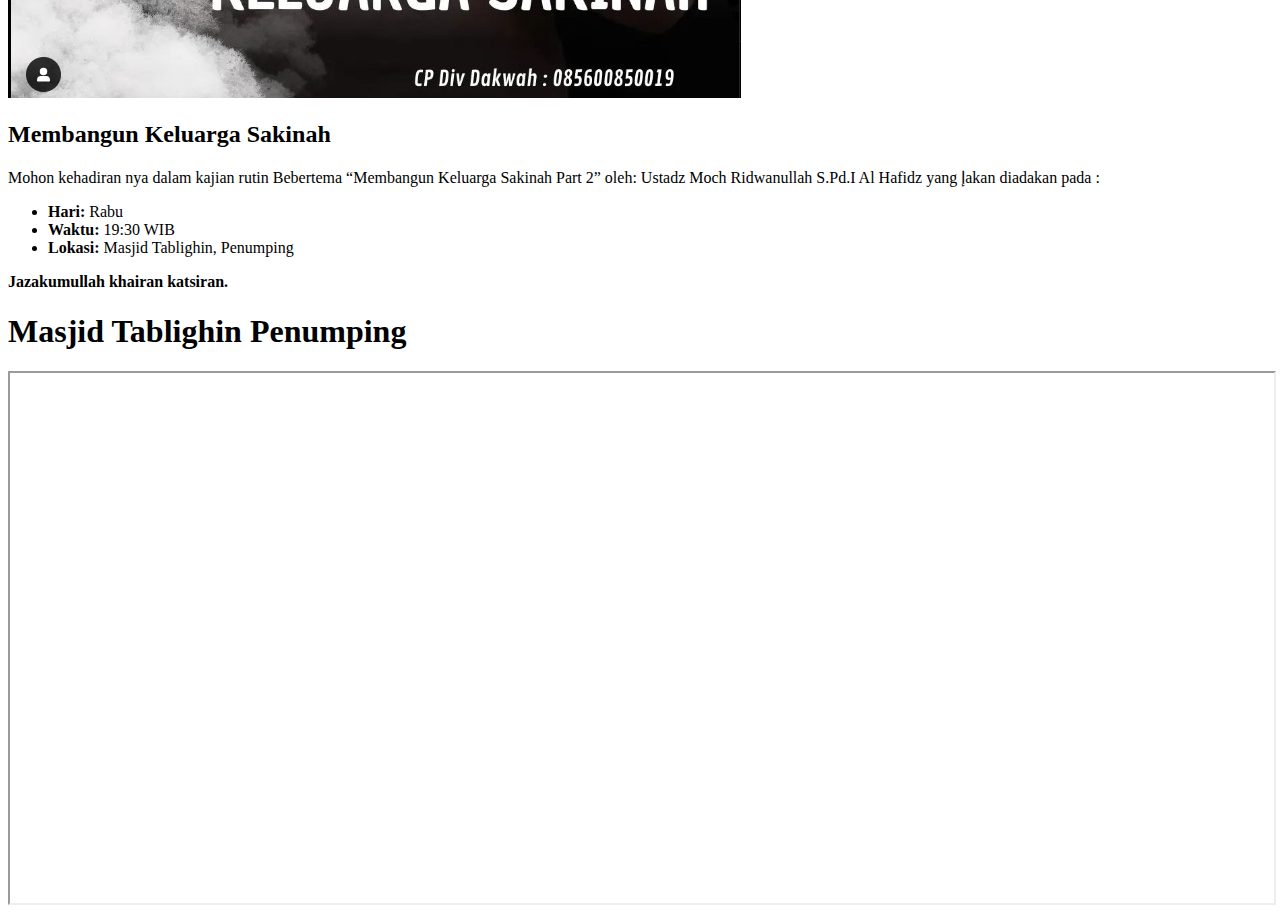
==== commit 14338c51: "..." ====
--- a/index.html
+++ b/index.html
@@ -1,5 +1,5 @@
 <!DOCTYPE html>
-<html lang="id">
+<html lang="en">
 <head>
     <meta charset="UTF-8">
     <meta name="viewport" content="width=device-width, initial-scale=1.0">
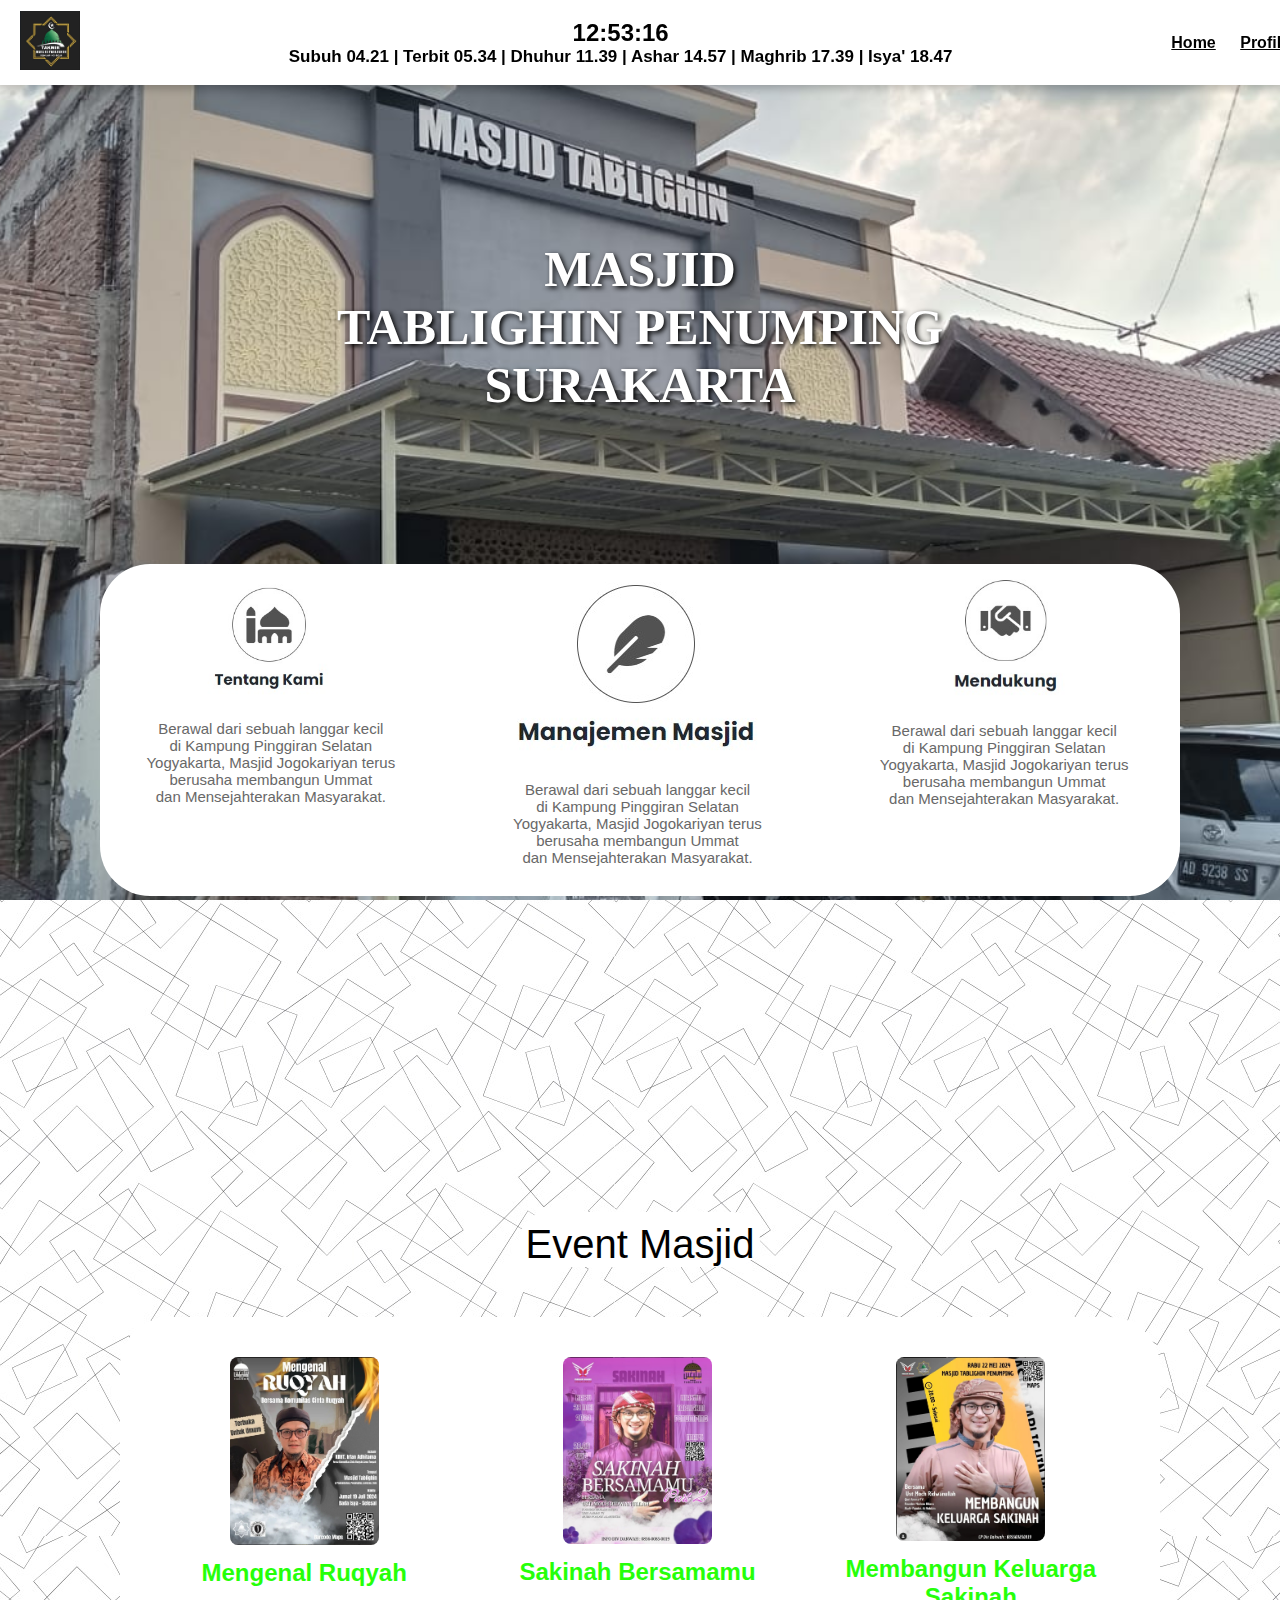
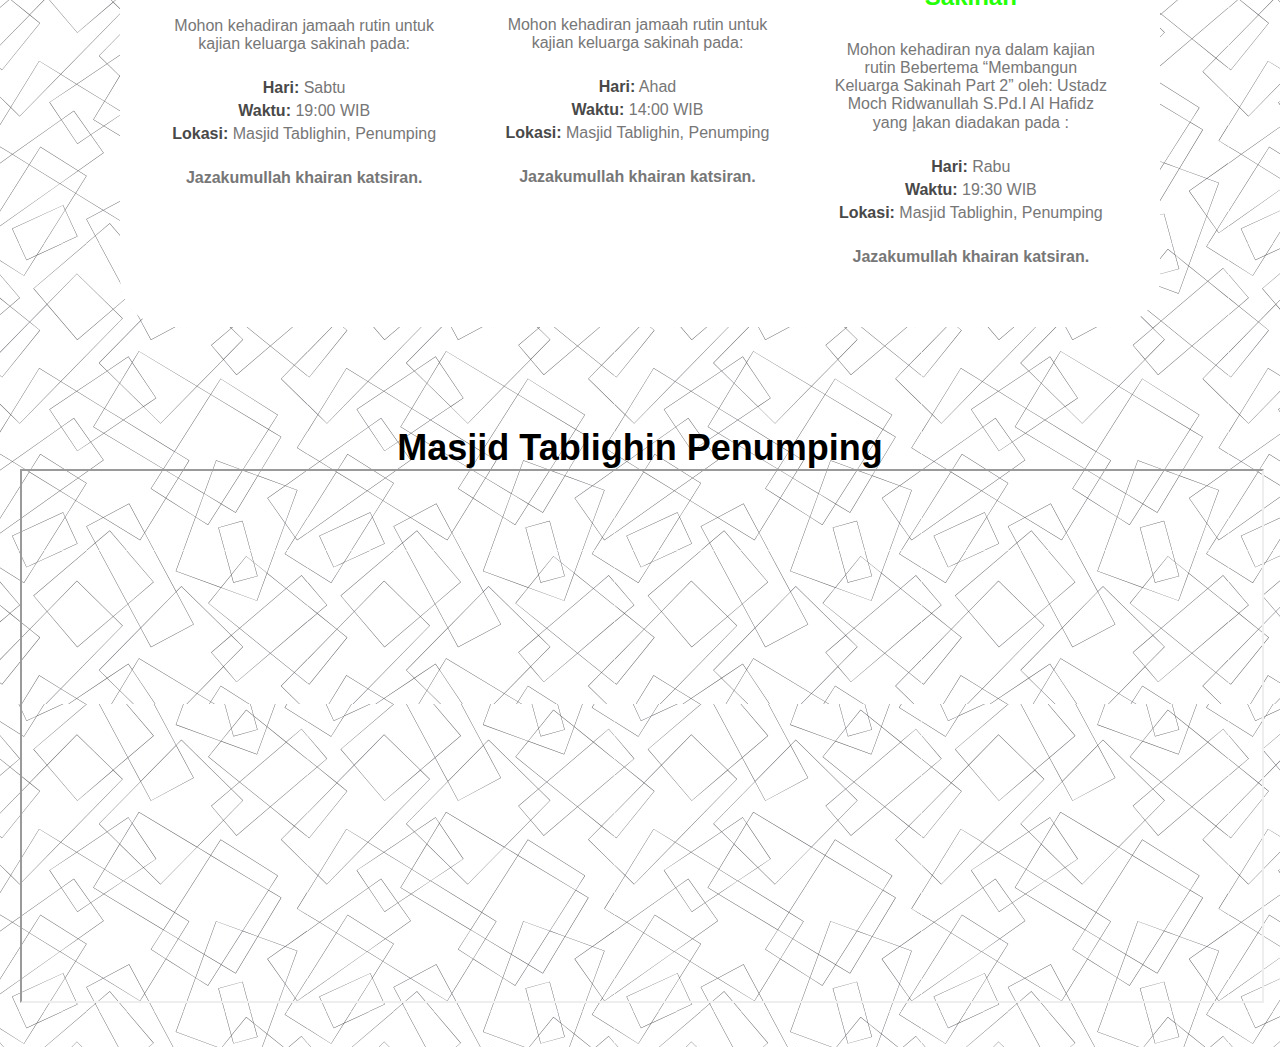
==== commit 37064de2: "Update index.html" ====
--- a/index.html
+++ b/index.html
@@ -4,7 +4,7 @@
     <meta charset="UTF-8">
     <meta name="viewport" content="width=device-width, initial-scale=1.0">
     <title>Masjid Tablighin Penumping</title>
-    <link rel="stylesheet" href="style.css">
+    <link rel="stylesheet" href="Style.css">
 </head>
 <body class="body-pertama" id="home">
     <header class="header-pertama"> 
@@ -131,4 +131,4 @@
         updateClock();
     </script>
 </body>
-</html>+</html>
--- a/Style.css
+++ b/Style.css
@@ -0,0 +1,323 @@
+/* General Styling */
+.body-pertama{
+    font-family: Arial, sans-serif;
+    margin: 0;
+    padding: 0;
+    background-image: url('wa1.jpg');
+    box-sizing: border-box;
+    height: 100%;
+    width: 100%;
+}
+
+.header-pertama{
+    position: fixed; 
+    background-color: #ffffff;
+    width: 100%;
+    height: 5%;
+    top: 0;
+    left: 0;
+    z-index: 1000; 
+    padding: 20px; 
+    box-shadow: 0 4px 8px rgba(0, 0, 0, 0.2); 
+}
+
+header .logo img {
+    width: 60px;
+}
+
+header .prayer-times {
+    text-align: center;
+    font-size: 17px;
+    color: #000000;
+    font-family: sans-serif;
+}
+
+header .prayer-times .time {
+    font-size: 24px;
+    font-weight: bold;
+    color: #000000;
+}
+
+header .prayer-times .jamsholat{
+    color: #000000;
+    font-weight: bold;}
+
+header nav a {
+    color: #000000;
+    margin: 10px;
+    font-size: 16px;
+    font-weight: bold;
+    font-family: 'Trebuchet MS', 'Lucida Sans Unicode', 'Lucida Grande', 'Lucida Sans', Arial, sans-serif;
+}
+
+header nav a:hover{
+    color: #26ff09;
+}
+
+.container {
+    text-align: center;
+  }
+
+/* Main Pertama */
+.main-pertama {
+    background-image: url('mstablighin.jpg');
+    background-attachment: fixed;
+    background-size: cover;
+    background-position: center; 
+    background-repeat: no-repeat;
+    text-align: center;
+    padding-bottom: 50px;
+    height: 100vh;
+    width: 100%;
+}
+
+.welcome h1 {   
+    font-size: 50px;
+    color: #ffffff;
+    text-align: center;
+    padding-top: 240px;
+    font-family: Cambria, Cochin, Georgia, Times, 'Times New Roman', serif;
+    text-shadow: 2px 2px 5px rgba(0, 0, 0, 1);
+    justify-content: center;
+    display: flex;
+    width: 100%;
+    height: auto;
+}
+
+header {
+    display: flex;
+    justify-content: space-between;
+    align-items: center;
+    padding: 10px;
+}
+
+.text-background {
+    background-color: #008000;
+    color: white;
+    padding: 5px; 
+    border-radius: 5px; 
+}
+
+header .event p{
+    text-align: center;
+    font-size: 14px
+    padding 10px;
+}
+
+header {
+    text-align: center;
+
+}
+
+h1 {
+    margin: 0;
+    font-size: 36px;
+}
+
+.TentangKami{
+    display: grid;
+    grid-template-columns: repeat(auto-fit, minmax(300px, 1fr));
+    gap: 20px;
+    margin: 150px 100px 100px 100px;
+    background-color:#ffffff;
+    border-radius: 50px;
+}
+
+.tk{
+    border-radius: 8px;
+    padding: 10px 10px 5px 5px;
+    text-align: center;
+}
+
+.kami-img{
+    max-width: 50%;
+    border-radius: 8px;
+}
+
+.ptk{
+    margin-top: 5px;
+    text-align: center;
+    color: #686868;
+    font-size: 15px;    
+}
+
+.manajemen-img{
+    height: auto;
+    width: auto;
+}
+
+/* Main Kedua */
+.main-kedua{
+    margin-top: 15%;
+    padding: 40px 20px;
+    padding: 20px;
+}
+
+.textmasjid{
+    background-color: #ffffff;
+    background-size: cover;
+    background-position: center; 
+    background-repeat: no-repeat;
+    margin: 0 500px 0 500px;
+    border-radius: 50px;
+}
+
+.text{
+    display: flex;
+    justify-content: center; 
+    align-items: center; 
+    width: 100%; 
+    color: #000000;
+    font-size: 40px;
+    font-style: bold;
+    padding-top : 10px;
+    margin-top: 50px;
+    margin-bottom: 20px;
+    font-family: 'Gill Sans', 'Gill Sans MT', Calibri, 'Trebuchet MS', sans-serif;
+}
+
+.events {
+    background-color: rgb(255, 255, 255);
+    background-attachment: fixed;
+    background-size: cover;
+    background-position: center; 
+    background-repeat: no-repeat;
+    text-align: center;
+    display: grid;
+    grid-template-columns: repeat(auto-fit, minmax(300px, 1fr));
+    gap: 20px;
+    margin: 50px 100px 100px 100px;
+    padding: 30px;
+    border-radius:50px;
+    font-family: 'Gill Sans', 'Gill Sans MT', Calibri, 'Trebuchet MS', sans-serif;
+}
+
+.event {
+    border-radius: 8px;
+    padding: 10px 10px 5px 5px;
+    text-align: center;
+
+}
+
+.event-img {
+    max-width: 50%;
+    border-radius: 8px;
+}
+
+h2 {
+    margin-top: 10px;
+    font-size: 24px;    
+    color: #26ff09;
+}
+
+p, ul {
+    padding: 10px;
+    text-align: center;
+    color: #777777;
+}
+
+ul {
+    list-style: none;
+    padding: 0;
+}
+
+ul li {
+    margin: 5px 0;
+}
+
+ul li strong {
+    color: #494949;
+}
+
+footer {
+    text-align: center;
+    padding: 10px;
+    background-color: #008000;
+    color: white;
+    margin-top: 40px;
+}
+.maps{
+    text-align: center;
+    margin-bottom: 20px;
+}
+
+/* Additional for Profile Page */
+.body-profile {
+    font-family: Arial, sans-serif;
+    margin: 0;
+    padding: 0;
+    background-color: #ffffff;
+    text-align: center;
+    width: 100%;
+    box-sizing: border-box;
+}
+
+.header-profile{
+    position: fixed; 
+    background-color: #ffffff;
+    width: 100%;
+    height: 5%;
+    top: 0;
+    left: 0;
+    z-index: 1000; 
+    padding: 20px; 
+    box-shadow: 0 4px 8px rgba(0, 0, 0, 0.2); 
+}
+
+header .logo img {
+    width: 60px;
+}
+
+header .prayer-times {
+    text-align: center;
+    font-size: 17px;
+    color: #000000;
+    font-family: sans-serif;
+}
+
+.prayer-times .time {
+    font-size: 24px;
+    font-weight: bold;
+    color: #000000;
+}
+
+.prayer-times .jamsholat{
+    color: #000000;
+    font-weight: bold;
+    font-family: sans-serif;
+}
+
+.main-profile {
+    background-image: url('mstablighin.jpg');
+    background-attachment: fixed;
+    background-size: cover;
+    background-position: center; 
+    background-repeat: no-repeat;
+    text-align: center;
+    height: 100vh;
+    width: 100%;
+}
+
+.profile-info h1m1 {
+    padding-top: 20px;
+    font-size: 32px;
+    margin-bottom: 20px;
+    color: #000000;
+}
+
+.span1{
+    font-size: 25px;
+    text-align: justify;
+    font-weight: bold;
+    margin-bottom: 10px;
+}
+.h1m2{
+    font-size: 18px;
+    text-align: justify;
+    margin-top: 5px;
+    margin-bottom: 50px;  
+    font-family: serif;
+}
+.teksmaps {
+    justify-content: left;
+}